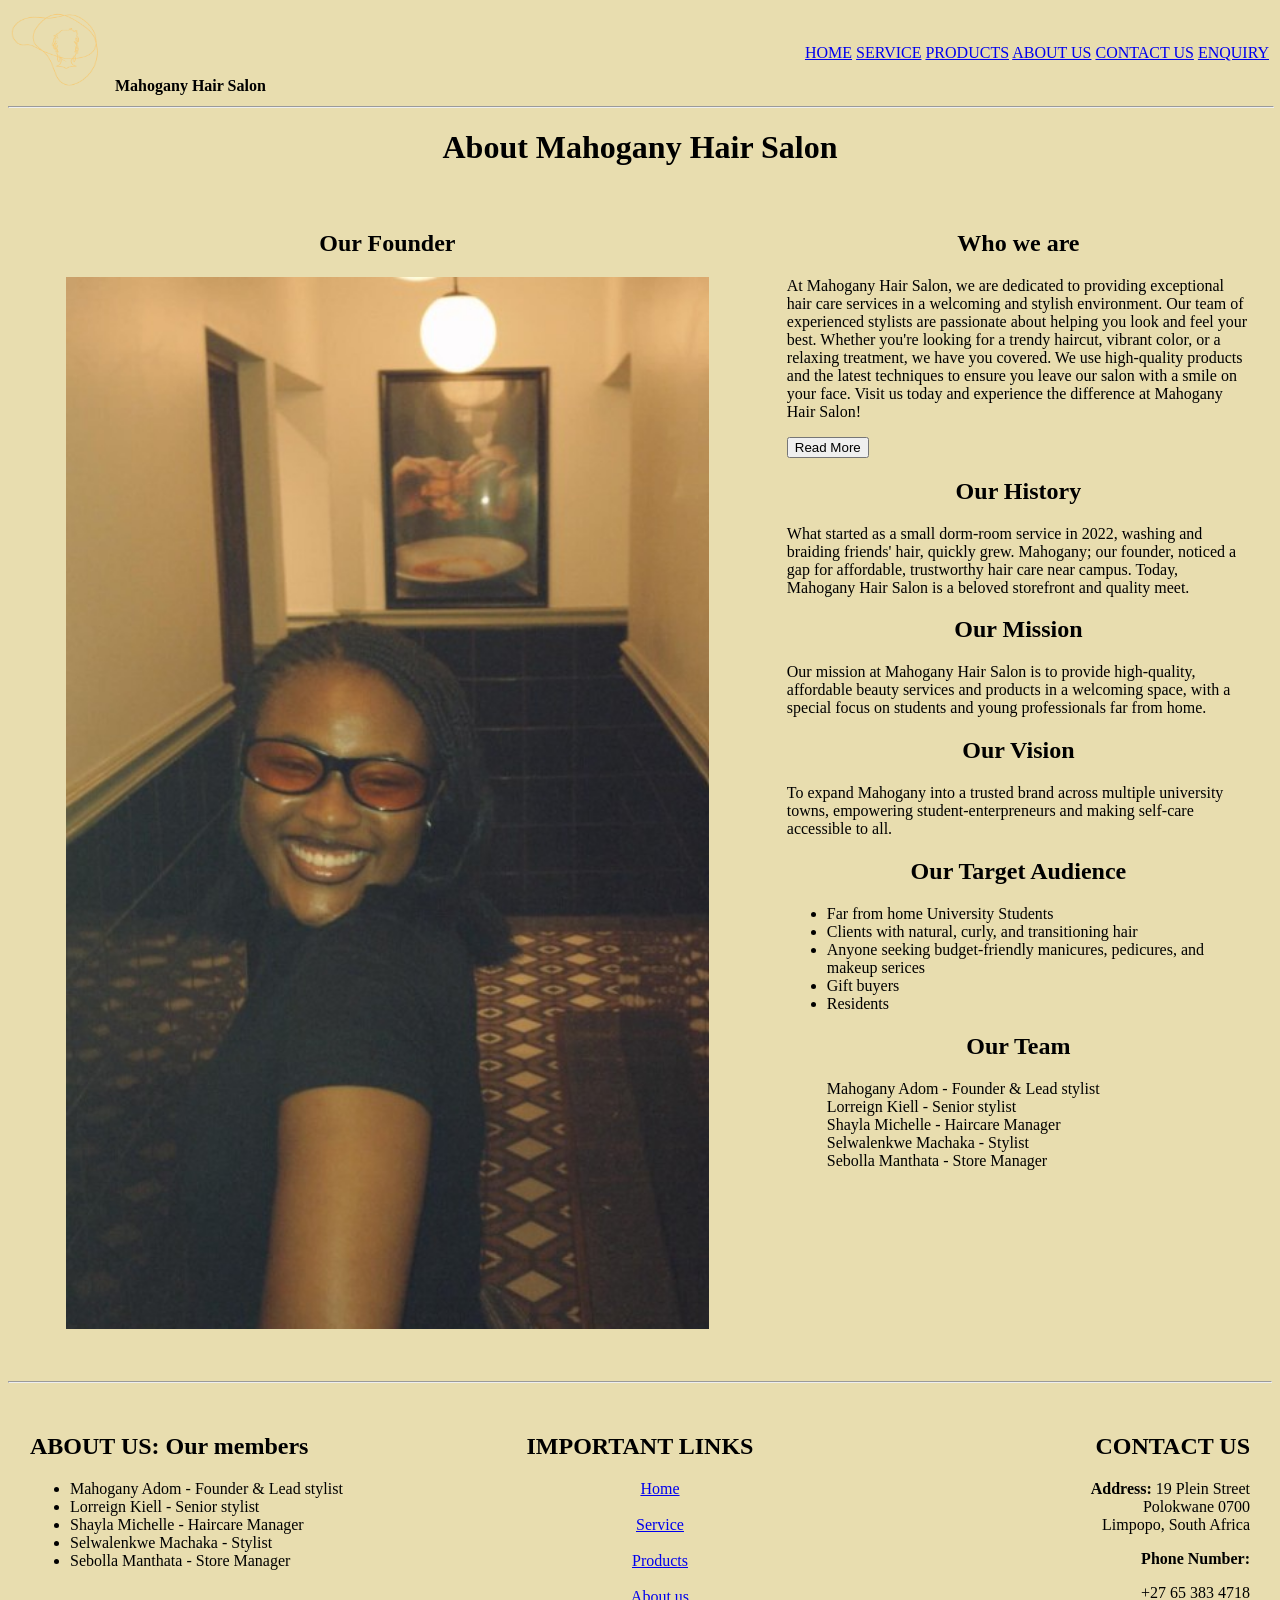
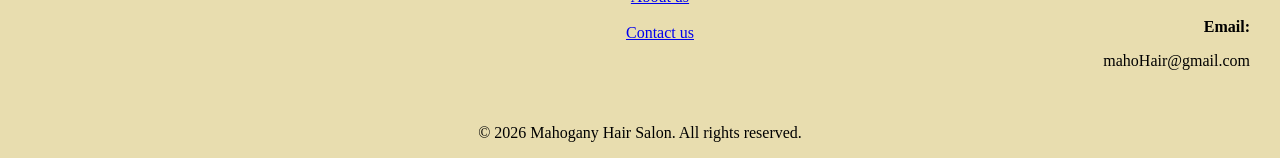
==== Pages/about_us.html @ 1ced9aa8 "second commit" ====
<!DOCTYPE html>
<html lang="en">
<head>
    <meta charset="UTF-8">
    <meta name="viewport" content="width=device-width, initial-scale=1.0">
    <title>Document</title>
</head>
<body style="background-color: #e7dbaaee;">
    <header>
        <table width="100%">
            <!--Adding the business logo and name-->
            <tr>
                <td align="left">
                    <div class="logo">
                <img src="../Assets/Images/newer_logo.png" alt="Mahogany Hair Salon" width="100px" height="80px">
                    <strong>Mahogany Hair Salon</strong>
                    </div>
                </td>
                <td align="right">
                <!--Adding the navigation links to about us page-->
                <div class="nav-links">
                    <a href="../index.html">HOME</a>
                    <a href="./service.html">SERVICE</a>
                    <a href="./products.html">PRODUCTS</a>
                    <a href="./about_us.html">ABOUT US</a>
                    <a href="./contact_us.html">CONTACT US</a>
                    <a href="./enquiry.html">ENQUIRY</a>
                    </div>

                </td>
            </tr>
            
        </table>
        <hr width="100%">
    </header>
    <main>
        <header>
            <!--About us headline-->
           <h1 style="text-align: center;">About Mahogany Hair Salon</h1>
        </header>
            <table width="100%" cellpadding="20">
                <tr>
                    <!--Adding the founder image to about us-->
                    <td align="center" valign="top" width="60%">
                        <h2 align="center">Our Founder</h2>
                      <img src="../Assets/Images/hero_image_about_us.jpg" alt="founder-picture" width="90%">
                    </td>
                    
                        <td valign= "top" width="60%">
                                <h2 align = "center">Who we are</h2>
                                <p>At Mahogany Hair Salon, we are dedicated to providing exceptional hair care services in a welcoming and stylish environment. Our team of experienced stylists are passionate about helping you look and feel your best. Whether you're looking for a trendy haircut, vibrant color, or a relaxing treatment, we have you covered. We use high-quality products and the latest techniques to ensure you leave our salon with a smile on your face. Visit us today and experience the difference at Mahogany Hair Salon!</p>
                                <button onclick="location.href='#'">Read More</button>
                            </br>
                            
                                <!--Added more sections to the about us page-->
                                <h2 align = "center">Our History</h2>
                                <p>What started as a small dorm-room service in 2022, washing and braiding friends' hair, quickly grew. Mahogany; our founder, noticed a gap for affordable, trustworthy hair care near campus. Today, Mahogany Hair Salon is a beloved storefront and quality meet. </p>
                           
                                <h2 align = "center">Our Mission</h2>
                                <p>Our mission at Mahogany Hair Salon is to provide high-quality, affordable beauty services and products in a welcoming space, with a special focus on students and young professionals far from home.</p>  
                          
                                <h2 align = "center">Our Vision</h2>
                                <p>To expand Mahogany into a trusted brand across multiple university towns, empowering student-enterpreneurs and making self-care accessible to all.</p>

                                <h2 align="center">Our Target Audience</h2>
                                <ul>
                                    <li>Far from home University Students</li>
                                    <li>Clients with natural, curly, and transitioning hair</li>
                                    <li>Anyone seeking budget-friendly manicures, pedicures, and makeup serices</li>
                                    <li>Gift buyers</li>
                                    <li>Residents</li>
                                </ul>
                            
                        <h2 align = "center">Our Team</h2>
                        
                        <!--The salon team members-->
                            <ul type="none"> 
                                <li>Mahogany Adom - Founder & Lead stylist</li>
                                <li>Lorreign Kiell - Senior stylist</li>
                                <li>Shayla Michelle - Haircare Manager</li>
                                <li>Selwalenkwe Machaka - Stylist</li>
                                <li>Sebolla Manthata - Store Manager</li>
                            </ul>
            </table>     
        </header>
    </main>
<br>
<hr>
    <footer>
        <table width="100%" cellpadding="20">
        <tr>
            <!--Left column: about section-->
            <td width="33%" valign="top" align="left">
                <h2>ABOUT US: Our members</h2>
                <ul> 
                    <li>Mahogany Adom - Founder & Lead stylist</li>
                    <li>Lorreign Kiell - Senior stylist</li>
                    <li>Shayla Michelle - Haircare Manager</li>
                    <li>Selwalenkwe Machaka - Stylist</li>
                    <li>Sebolla Manthata - Store Manager</li>
                </ul>
            </td>
            
            <!--Middle column: important links-->
            <td width="33%" valign="top" align="center"> 
                <h2>IMPORTANT LINKS</h2>
                <ul type="none"> 
                    <li><a href="../index.html">Home</a></li>
                    <br>
                    <li><a href="./service.html">Service</a></li>
                    <br>
                    <li><a href="./products.html">Products</a></li>
                    <br>
                    <li><a href="./about_us.html">About us</a></li>
                    <br>
                    <li><a href="./contact_us.html">Contact us</a></li>
                    <br>
                    <li><a href="./enquiry.html"></a></li>
                </ul>
            </td>
            <!--Third column: Contact us section-->
            <td width="33%" valign="top" align="right">
                <h2>CONTACT US</h2>
                <p><strong>Address:</strong>
                19 Plein Street<br>
                Polokwane 0700<br>
                Limpopo, South Africa
            </p>
            <p><strong>Phone Number:</strong>
            <p>+27 65 383 4718</p>
            
            <p><strong>Email:</strong></p>
            <p>mahoHair@gmail.com</p>
            </td>
        </tr>
    </table>
        <p align = "center"> &copy; 2026 Mahogany Hair Salon. All rights reserved.</p>
    </footer>

</body>
</html>
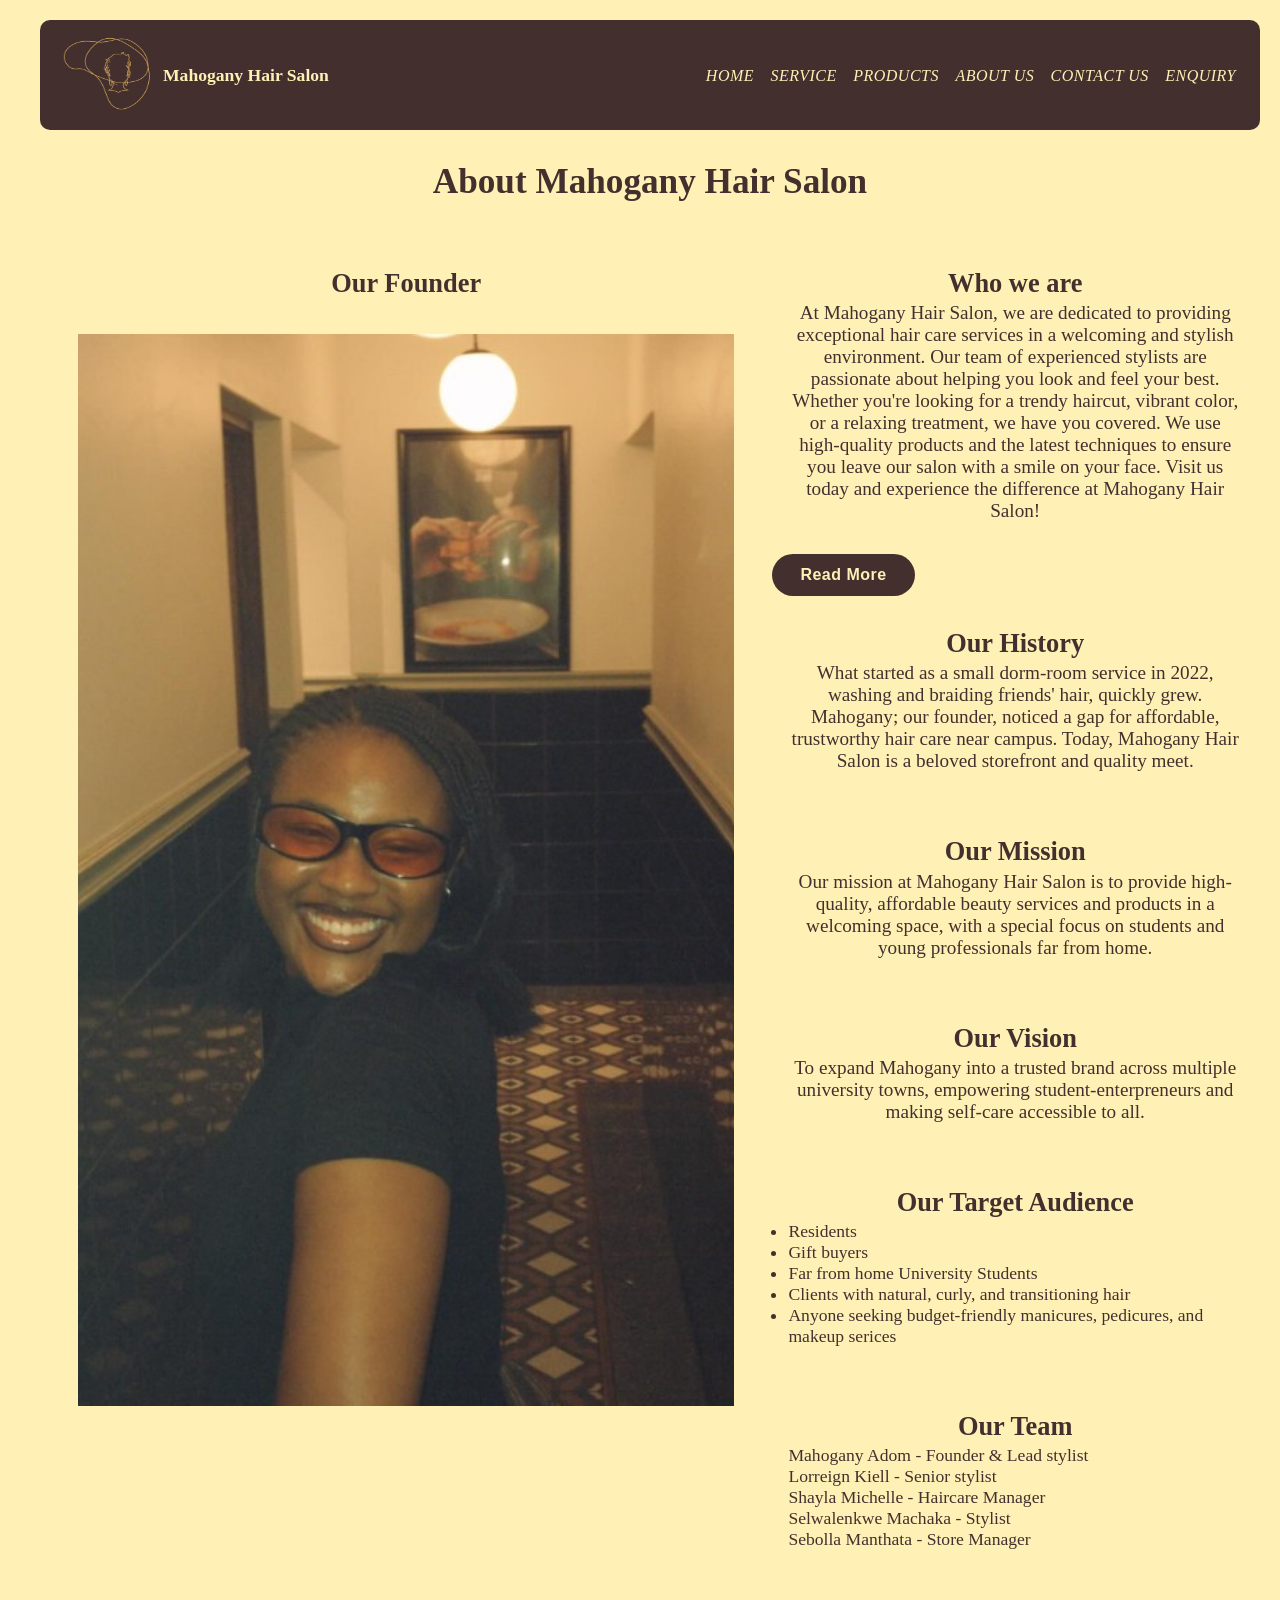
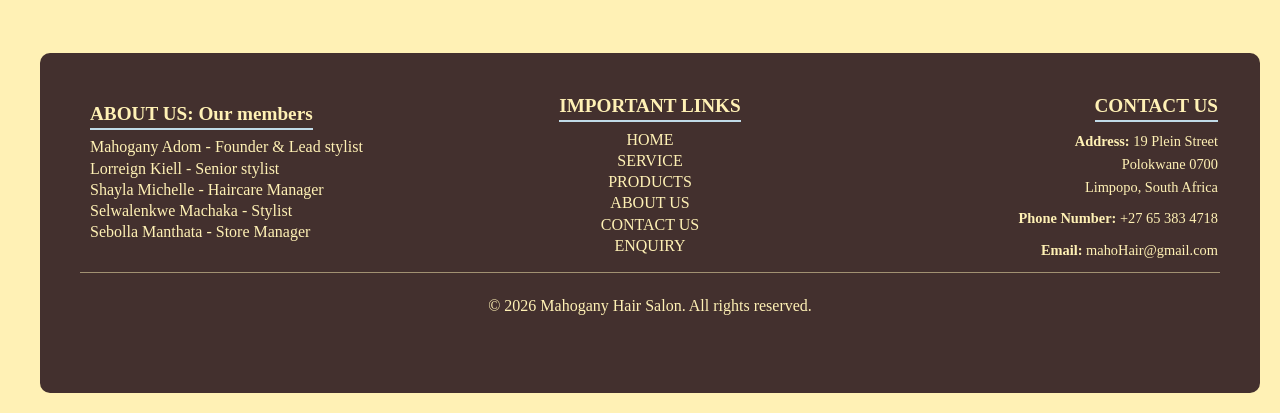
==== commit bb5fa4c0: "fourth commit" ====
--- a/Pages/about_us.html
+++ b/Pages/about_us.html
@@ -1,141 +1,182 @@
 <!DOCTYPE html>
 <html lang="en">
+
 <head>
     <meta charset="UTF-8">
     <meta name="viewport" content="width=device-width, initial-scale=1.0">
     <title>Document</title>
+    <link href="https://cdnjs.cloudflare.com/ajax/libs/font-awesome/6.4.0/css/all.min.css" rel="stylesheet" />
+    <link rel="stylesheet" href="../Assets/css/style.css">
 </head>
-<body style="background-color: #e7dbaaee;">
+
+<body>
     <header>
         <table width="100%">
             <!--Adding the business logo and name-->
             <tr>
                 <td align="left">
-                    <div class="logo">
-                <img src="../Assets/Images/newer_logo.png" alt="Mahogany Hair Salon" width="100px" height="80px">
-                    <strong>Mahogany Hair Salon</strong>
+                    <div id="logo">
+                        <img id="logo-image" src="../Assets/Images/newer_logo.png" alt="Mahogany Hair Salon"
+                            width="100px" height="80px">
+                        <strong id="logo-name">Mahogany Hair Salon</strong>
                     </div>
                 </td>
                 <td align="right">
-                <!--Adding the navigation links to about us page-->
-                <div class="nav-links">
-                    <a href="../index.html">HOME</a>
-                    <a href="./service.html">SERVICE</a>
-                    <a href="./products.html">PRODUCTS</a>
-                    <a href="./about_us.html">ABOUT US</a>
-                    <a href="./contact_us.html">CONTACT US</a>
-                    <a href="./enquiry.html">ENQUIRY</a>
+                    <!--Adding the navigation links to about us page-->
+                    <div class="nav-links">
+                        <a href="../index.html"><i class="">HOME</a>
+                        <a href="./service.html"><i class=""></i>SERVICE</a>
+                        <a href="./products.html"><i class=""></i>PRODUCTS</a>
+                        <a href="./about_us.html"><i class=""></i>ABOUT US</a>
+                        <a href="./contact_us.html"><i class=""></i>CONTACT US</a>
+                        <a href="./enquiry.html"><i class=""></i>ENQUIRY</a>
                     </div>
 
                 </td>
             </tr>
-            
+
         </table>
-        <hr width="100%">
+
     </header>
     <main>
-        <header>
-            <!--About us headline-->
-           <h1 style="text-align: center;">About Mahogany Hair Salon</h1>
+
+        <!--About us headline-->
+        <div class="hero">
+            <h1 align="center">About Mahogany Hair Salon</h1>
+        </div>
+
+        <table width="100%" cellpadding="20">
+            <tr>
+                <!--Adding the founder image to about us-->
+                <td align="center" valign="top" width="60%">
+                    <div class="hero">
+                        <h2 align="center">Our Founder</h2>
+                    </div>
+                    <img src="../Assets/Images/hero_image_about_us.jpg" alt="founder-picture" width="90%">
+                </td>
+
+                <td valign="top" width="60%">
+                    <div class="hero">
+                        <h2 align="center">Who we are</h2>
+                        <p>At Mahogany Hair Salon, we are dedicated to providing exceptional hair care services in a
+                            welcoming and stylish environment. Our team of experienced stylists are passionate about
+                            helping you look and feel your best. Whether you're looking for a trendy haircut, vibrant
+                            color, or a relaxing treatment, we have you covered. We use high-quality products and the
+                            latest techniques to ensure you leave our salon with a smile on your face. Visit us today
+                            and experience the difference at Mahogany Hair Salon!</p>
+                    </div>
+                    <button class="btn" onclick="location.href='#'">Read More</button>
+                    </br>
+
+                    <!--Added more sections to the about us page-->
+                    <div class="hero">
+                        <h2 align="center">Our History</h2>
+                        <p>What started as a small dorm-room service in 2022, washing and braiding friends' hair,
+                            quickly grew. Mahogany; our founder, noticed a gap for affordable, trustworthy hair care
+                            near campus. Today, Mahogany Hair Salon is a beloved storefront and quality meet.</p>
+                    </div>
+
+                    <div class="hero">
+                        <h2 align="center">Our Mission</h2>
+                        <p>Our mission at Mahogany Hair Salon is to provide high-quality, affordable beauty services and
+                            products in a welcoming space, with a special focus on students and young professionals far
+                            from home.</p>
+                    </div>
+
+                    <div class="hero">
+                        <h2 align="center">Our Vision</h2>
+                        <p>To expand Mahogany into a trusted brand across multiple university towns, empowering
+                            student-enterpreneurs and making self-care accessible to all.</p>
+                    </div>
+
+                    <div class="hero">
+                        <h2 align="center">Our Target Audience</h2>
+                        <ul>
+                            <li>Residents</li>
+                            <li>Gift buyers</li>
+                            <li>Far from home University Students</li>
+                            <li>Clients with natural, curly, and transitioning hair</li>
+                            <li>Anyone seeking budget-friendly manicures, pedicures, and makeup serices</li>
+
+
+                        </ul>
+                    </div>
+
+                    <div class="hero">
+                        <h2 align="center">Our Team</h2>
+                        <!--The salon team members-->
+                        <ul type="none">
+                            <li>Mahogany Adom - Founder & Lead stylist</li>
+                            <li>Lorreign Kiell - Senior stylist</li>
+                            <li>Shayla Michelle - Haircare Manager</li>
+                            <li>Selwalenkwe Machaka - Stylist</li>
+                            <li>Sebolla Manthata - Store Manager</li>
+                        </ul>
+                    </div>
+
+        </table>
         </header>
-            <table width="100%" cellpadding="20">
-                <tr>
-                    <!--Adding the founder image to about us-->
-                    <td align="center" valign="top" width="60%">
-                        <h2 align="center">Our Founder</h2>
-                      <img src="../Assets/Images/hero_image_about_us.jpg" alt="founder-picture" width="90%">
-                    </td>
-                    
-                        <td valign= "top" width="60%">
-                                <h2 align = "center">Who we are</h2>
-                                <p>At Mahogany Hair Salon, we are dedicated to providing exceptional hair care services in a welcoming and stylish environment. Our team of experienced stylists are passionate about helping you look and feel your best. Whether you're looking for a trendy haircut, vibrant color, or a relaxing treatment, we have you covered. We use high-quality products and the latest techniques to ensure you leave our salon with a smile on your face. Visit us today and experience the difference at Mahogany Hair Salon!</p>
-                                <button onclick="location.href='#'">Read More</button>
-                            </br>
-                            
-                                <!--Added more sections to the about us page-->
-                                <h2 align = "center">Our History</h2>
-                                <p>What started as a small dorm-room service in 2022, washing and braiding friends' hair, quickly grew. Mahogany; our founder, noticed a gap for affordable, trustworthy hair care near campus. Today, Mahogany Hair Salon is a beloved storefront and quality meet. </p>
-                           
-                                <h2 align = "center">Our Mission</h2>
-                                <p>Our mission at Mahogany Hair Salon is to provide high-quality, affordable beauty services and products in a welcoming space, with a special focus on students and young professionals far from home.</p>  
-                          
-                                <h2 align = "center">Our Vision</h2>
-                                <p>To expand Mahogany into a trusted brand across multiple university towns, empowering student-enterpreneurs and making self-care accessible to all.</p>
+    </main>
+    <br>
 
-                                <h2 align="center">Our Target Audience</h2>
-                                <ul>
-                                    <li>Far from home University Students</li>
-                                    <li>Clients with natural, curly, and transitioning hair</li>
-                                    <li>Anyone seeking budget-friendly manicures, pedicures, and makeup serices</li>
-                                    <li>Gift buyers</li>
-                                    <li>Residents</li>
-                                </ul>
-                            
-                        <h2 align = "center">Our Team</h2>
-                        
-                        <!--The salon team members-->
-                            <ul type="none"> 
+    <footer class="footer">
+        <table width="100%" cellpadding="20">
+            <tr>
+                <!--Left column: about section-->
+                <td width="33%" valign="top" align="left">
+                    <div class="footer-container">
+                        <div class="footer-section">
+                            <h2>ABOUT US: Our members</h2>
+                            <ul>
                                 <li>Mahogany Adom - Founder & Lead stylist</li>
                                 <li>Lorreign Kiell - Senior stylist</li>
                                 <li>Shayla Michelle - Haircare Manager</li>
                                 <li>Selwalenkwe Machaka - Stylist</li>
                                 <li>Sebolla Manthata - Store Manager</li>
                             </ul>
-            </table>     
-        </header>
-    </main>
-<br>
-<hr>
-    <footer>
-        <table width="100%" cellpadding="20">
-        <tr>
-            <!--Left column: about section-->
-            <td width="33%" valign="top" align="left">
-                <h2>ABOUT US: Our members</h2>
-                <ul> 
-                    <li>Mahogany Adom - Founder & Lead stylist</li>
-                    <li>Lorreign Kiell - Senior stylist</li>
-                    <li>Shayla Michelle - Haircare Manager</li>
-                    <li>Selwalenkwe Machaka - Stylist</li>
-                    <li>Sebolla Manthata - Store Manager</li>
-                </ul>
-            </td>
-            
-            <!--Middle column: important links-->
-            <td width="33%" valign="top" align="center"> 
-                <h2>IMPORTANT LINKS</h2>
-                <ul type="none"> 
-                    <li><a href="../index.html">Home</a></li>
-                    <br>
-                    <li><a href="./service.html">Service</a></li>
-                    <br>
-                    <li><a href="./products.html">Products</a></li>
-                    <br>
-                    <li><a href="./about_us.html">About us</a></li>
-                    <br>
-                    <li><a href="./contact_us.html">Contact us</a></li>
-                    <br>
-                    <li><a href="./enquiry.html"></a></li>
-                </ul>
-            </td>
-            <!--Third column: Contact us section-->
-            <td width="33%" valign="top" align="right">
-                <h2>CONTACT US</h2>
-                <p><strong>Address:</strong>
-                19 Plein Street<br>
-                Polokwane 0700<br>
-                Limpopo, South Africa
-            </p>
-            <p><strong>Phone Number:</strong>
-            <p>+27 65 383 4718</p>
-            
-            <p><strong>Email:</strong></p>
-            <p>mahoHair@gmail.com</p>
-            </td>
-        </tr>
-    </table>
-        <p align = "center"> &copy; 2026 Mahogany Hair Salon. All rights reserved.</p>
+                        </div>
+                </td>
+
+                <!--Middle column: important links-->
+                <td width="33%" valign="top" align="center">
+                    <div class="footer-section">
+                        <h2>IMPORTANT LINKS</h2>
+                        <ul type="none">
+                            <div class="footer-links">
+                                <li><a href="../index.html">HOME</a></li>
+                                <li><a href="./service.html">SERVICE</a></li>
+                                <li><a href="./products.html">PRODUCTS</a></li>
+                                <li><a href="./about_us.html">ABOUT US</a></li>
+                                <li><a href="./contact_us.html">CONTACT US</a></li>
+                                <li><a href="./enquiry.html">ENQUIRY</a></li>
+                            </div>
+                        </ul>
+                    </div>
+                </td>
+                <!--Third column: Contact us section-->
+                <td width="33%" valign="top" align="right">
+                    <div class="footer-section">
+                        <h2>CONTACT US</h2>
+                        <p><strong>Address:</strong>
+                            19 Plein Street<br>
+                            Polokwane 0700<br>
+                            Limpopo, South Africa
+                        </p>
+                        <p><strong>Phone Number:</strong>
+                            +27 65 383 4718</p>
+
+                        <p><strong>Email:</strong>
+                            mahoHair@gmail.com</p>
+                    </div>
+                    </div>
+                </td>
+            </tr>
+        </table>
+        <div class="footer-bottom">
+            <p align="center"> &copy; 2026 Mahogany Hair Salon. All rights reserved.</p>
+        </div>
     </footer>
 
 </body>
+
 </html>
--- a/Assets/css/style.css
+++ b/Assets/css/style.css
@@ -0,0 +1,263 @@
+* {
+    margin: 0;
+    padding: 0;
+    box-sizing: border-box;
+}
+
+body {
+    background: #FFF1B5;
+    margin-left: 20px;
+    padding: 20px;
+    font-family: Playfair Display;
+    font-size: 1.1rem;
+    font-weight: 200;
+
+}
+
+header {
+    border-radius: 10px;
+    display: flex;
+    flex-direction: row;
+    align-items: center;
+    justify-content: space-between;
+    gap: 2rem;
+    background: #43302E;
+    padding: 0.5rem 1rem;
+}
+
+#logo {
+    display: flex;
+    align-items: center;
+    border-radius: 10px;
+    padding: 5px;
+}
+
+#logo-image {
+    transition: 1.5s;
+}
+
+#logo-image:hover {
+    transform: scale(1.3) rotate(360deg);
+}
+
+#logo-name {
+    font-family: 'Playfair Display', serif;
+    text-align: center;
+    color: #FFF1B5;
+
+}
+
+.links {
+    background: #43302E;
+    padding: 0.7rem 1.4rem;
+    border-radius: 5px;
+}
+
+.links a {
+    text-decoration: none;
+    color: #FFF1B5;
+}
+
+
+.nav-links a {
+    gap: 0.1px;
+    list-style: none;
+
+}
+
+.nav-links a {
+    color: #FFF1B5;
+    text-decoration: none;
+    font-size: 1rem;
+    font-weight: 500;
+    padding: 0.5px 6px;
+    border-radius: 25px;
+    transition: all 0.3s ease;
+    letter-spacing: 0.5px;
+}
+
+.nav-links a:hover {
+    color: #C1DBE8;
+    border-bottom: 2px solid #C1DBE8;
+
+}
+
+/* Welcome message */
+.hero {
+    color: #43302E;
+    text-align: center;
+    padding: 2rem 1rem;
+}
+
+.hero ul {
+    text-align: left;
+}
+
+.hero h1 {
+    color: #43302E;
+    font-family: 'Playfair Display', serif;
+}
+
+.hero h2 {
+    color: #43302E;
+    font-family: 'Playfair Display', serif;
+    margin-bottom: 0.2rem;
+}
+
+.hero p {
+    font-size: 1.2rem;
+    max-width: 1500px;
+    margin: 0 auto;
+    font-weight: 200;
+}
+
+/*Button*/
+.btn {
+    display: inline-block;
+    background: #43302E;
+    color: #FFF1B5;
+    font-family: 'Poppins', sans-serif;
+    font-size: 1rem;
+    font-weight: 600;
+    padding: 12px 28px;
+    border: none;
+    border-radius: 30px;
+    cursor: pointer;
+    text-decoration: none;
+    text-align: center;
+    transition: all 0.3s ease;
+    letter-spacing: 0.5px;
+}
+
+/*Hover effet*/
+.btn:hover {
+    background: #C1DBE8;
+    color: #43302E;
+    transform: translateY(-2px);
+    box-shadow: 0 5px 15px rgba(67, 48, 46, 0.3);
+}
+
+/*Focus effect*/
+.btn:focus {
+    outline: 2px solid #C1DBE8;
+    outline-offset: 2px;
+}
+
+/*Active effect*/
+.btn:active {
+    transform: translateY(1px);
+    box-shadow: 0 2px 5px rgba(67, 48, 46, 0.2);
+}
+
+/*Secondary button style*/
+.btn-secondary {
+    background: transparent;
+    color: #43302E;
+    border: 2px solid #43302E;
+}
+
+.btn-secondary:hover {
+    background: #43302E;
+    color: #FFF1B5;
+    border: 2px solid #43302E;
+}
+
+.btn:disabled {
+    opacity: 0.5;
+    cursor: not-allowed;
+}
+
+/* Footer */
+.footer {
+    border-radius: 10px;
+    background: #43302E;
+    color: #FFF1B5;
+    text-align: center;
+    padding: 2.5rem;
+    margin-top: 3rem;
+}
+
+.footer-container {
+    max-width: 1200px;
+    margin: 0 auto;
+    padding: 0.5rem;
+    display: grid;
+}
+
+.footer-section h2 {
+    font-family: 'Playfair Display', serif;
+    font-size: 1.2rem;
+    margin-bottom: 0.5rem;
+    color: #FFF1B5;
+    border-bottom: 2px solid #C1DBE8;
+    display: inline-block;
+    padding-bottom: 0.2rem;
+}
+
+.footer-section ul {
+    list-style: none;
+}
+
+.footer-section ul li {
+    margin-bottom: 0.2rem;
+    font-size: 1rem;
+}
+
+.footer-section ul li a {
+    color: #FFF1B5;
+    text-decoration: none;
+    transition: color 0.3s ease;
+}
+
+.footer-section ul li a:hover {
+    color: #C1DBE8;
+}
+
+.footer-section p {
+    font-size: 0.9rem;
+    line-height: 1.6;
+    margin-bottom: 0.5rem;
+}
+
+.footer-bottom {
+    text-align: center;
+    padding: 1.5rem;
+    border-top: 1px solid rgba(255, 241, 181, 0.5);
+    font-size: 1rem;
+    margin-bottom: 0.9rem;
+}
+
+.footer-links a {
+    color: #FFF1B5;
+    text-decoration: none;
+    font-size: 1rem;
+    font-weight: 500;
+    padding: 0.5px 6px;
+    border-radius: 25px;
+    transition: all 0.3s ease;
+
+}
+
+.footer-links a:hover {
+    color: #C1DBE8;
+    border-bottom: 2px solid #C1DBE8;
+}
+
+/* Responsive Footer */
+@media (max-width: 1024px) {
+    .footer-container {
+        grid-template-columns: repeat(2, 1fr);
+    }
+}
+
+@media (max-width: 768px) {
+    .footer-container {
+        grid-template-columns: 1fr;
+        text-align: center;
+    }
+
+    .footer-section h2 {
+        display: block;
+        text-align: center;
+    }
+}
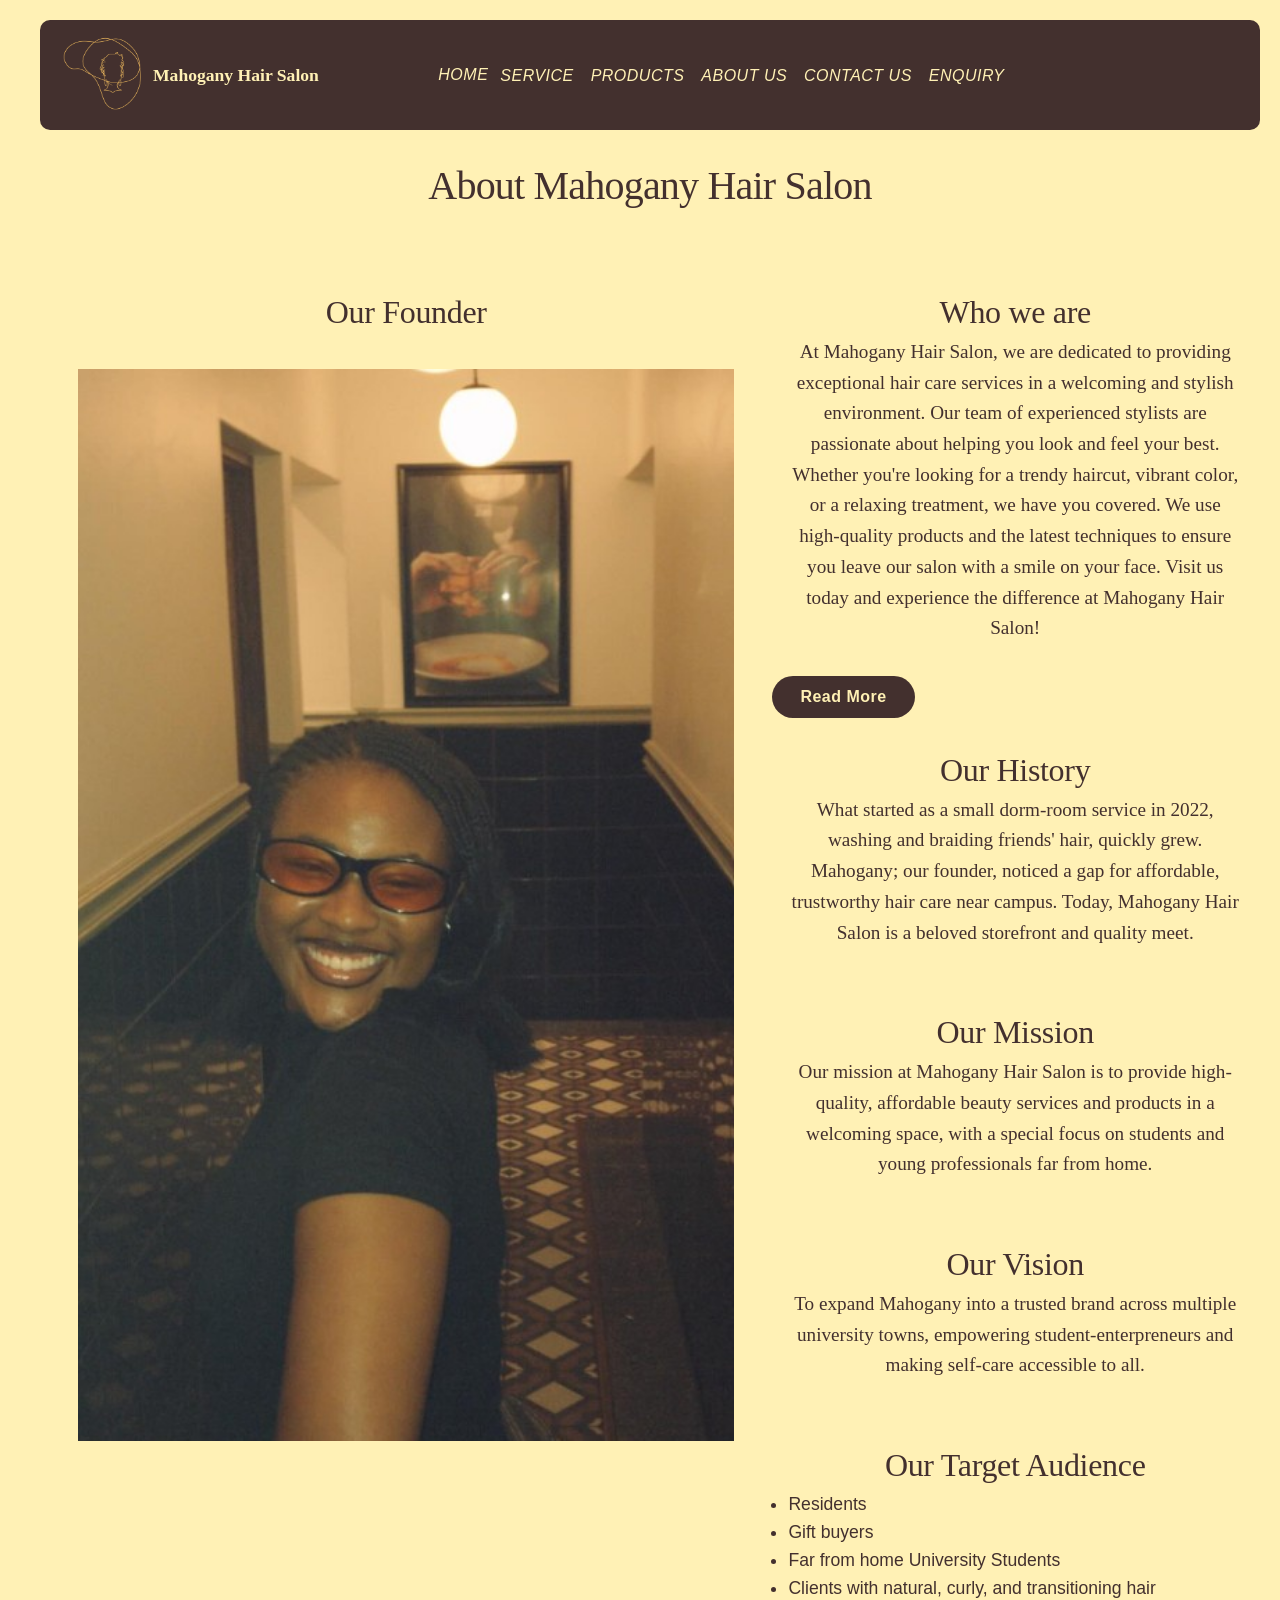
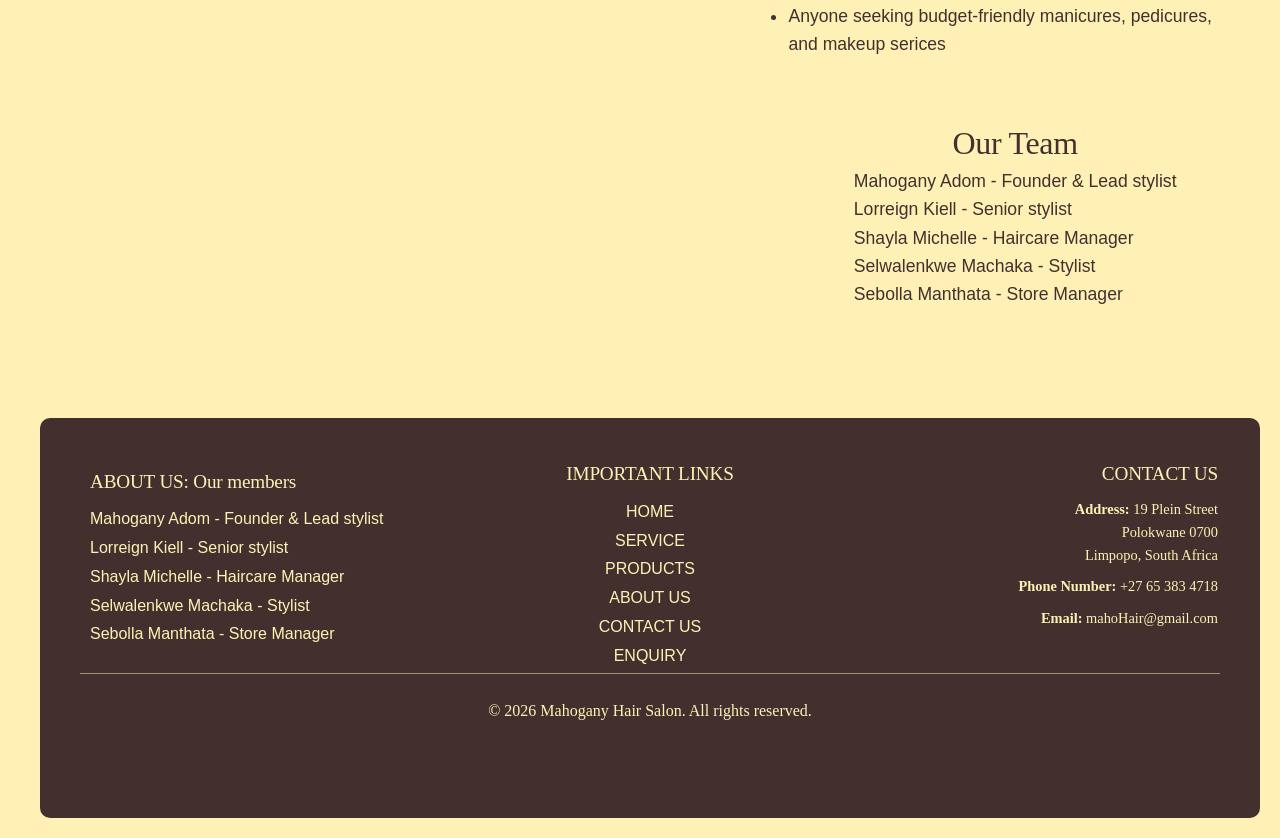
==== commit 31921628: "Fixing the search bar" ====
--- a/Pages/about_us.html
+++ b/Pages/about_us.html
@@ -27,7 +27,7 @@
                         <a href="../index.html"><i class="">HOME</a>
                         <a href="./service.html"><i class=""></i>SERVICE</a>
                         <a href="./products.html"><i class=""></i>PRODUCTS</a>
-                        <a href="./about_us.html"><i class=""></i>ABOUT US</a>
+                        <a href="./about_us.html" class="active"><i class=""></i>ABOUT US</a>
                         <a href="./contact_us.html"><i class=""></i>CONTACT US</a>
                         <a href="./enquiry.html"><i class=""></i>ENQUIRY</a>
                     </div>
--- a/Assets/css/style.css
+++ b/Assets/css/style.css
@@ -1,263 +1,440 @@
 * {
-    margin: 0;
-    padding: 0;
-    box-sizing: border-box;
+  margin: 0;
+  padding: 0;
+  box-sizing: border-box;
 }
 
 body {
-    background: #FFF1B5;
-    margin-left: 20px;
-    padding: 20px;
-    font-family: Playfair Display;
-    font-size: 1.1rem;
-    font-weight: 200;
-
+  background: #fff1b5;
+  margin-left: 20px;
+  padding: 20px;
+  font-family: "Poppins", sans-serif;
+  font-size: 1.1rem;
+  line-height: 1.6;
+  font-weight: 200;
+  color: #43302e;
+}
+
+h1 {
+  font-family: "Playfair Display", serif;
+  font-size: 2.5rem;
+  font-weight: 400;
+  line-height: 1.2;
+  letter-spacing: -0.02em;
+  margin-bottom: 1rem;
+  color: #43302e;
+}
+
+h2 {
+  font-family: "Playfair Display", serif;
+  font-size: 2rem;
+  font-weight: 300;
+  line-height: 1.3;
+  letter-spacing: -0.01em;
+  margin-bottom: 0.75rem;
+  color: #43302e;
+}
+
+p {
+  font-family: "Playfair Display", serif;
+  font-size: 1rem;
+  line-height: 1.6;
+  margin-bottom: 1rem;
 }
 
 header {
-    border-radius: 10px;
-    display: flex;
-    flex-direction: row;
-    align-items: center;
-    justify-content: space-between;
-    gap: 2rem;
-    background: #43302E;
-    padding: 0.5rem 1rem;
+  border-radius: 10px;
+  display: flex;
+  flex-direction: row;
+  align-items: center;
+  justify-content: space-between;
+  gap: 2rem;
+  background: #43302e;
+  padding: 0.5rem 1rem;
 }
 
 #logo {
-    display: flex;
-    align-items: center;
-    border-radius: 10px;
-    padding: 5px;
+  display: flex;
+  align-items: center;
+  border-radius: 10px;
+  padding: 5px;
 }
 
 #logo-image {
-    transition: 1.5s;
+  width: 90px;
+  height: 80px;
+  border-radius: 0%;
+  transition: 2s ease;
 }
 
 #logo-image:hover {
-    transform: scale(1.3) rotate(360deg);
+  transform: scale(1.3) rotate(360deg);
 }
 
 #logo-name {
-    font-family: 'Playfair Display', serif;
-    text-align: center;
-    color: #FFF1B5;
-
+  font-family: "Playfair Display", serif;
+  text-align: center;
+  transition: all 2s;
+  color: #fff1b5;
 }
 
 .links {
-    background: #43302E;
-    padding: 0.7rem 1.4rem;
-    border-radius: 5px;
+  background: #43302e;
+  padding: 0.7rem 1.4rem;
+  border-radius: 5px;
 }
 
 .links a {
-    text-decoration: none;
-    color: #FFF1B5;
-}
-
+  text-decoration: none;
+  color: #fff1b5;
+}
+
+.nav-links {
+  display: flex;
+  flex-direction: row;
+  align-items: center;
+}
 
 .nav-links a {
-    gap: 0.1px;
-    list-style: none;
-
+  gap: 0.1px;
+  list-style: none;
 }
 
 .nav-links a {
-    color: #FFF1B5;
-    text-decoration: none;
-    font-size: 1rem;
-    font-weight: 500;
-    padding: 0.5px 6px;
-    border-radius: 25px;
-    transition: all 0.3s ease;
-    letter-spacing: 0.5px;
+  color: #fff1b5;
+  text-decoration: none;
+  font-size: 1rem;
+  font-weight: 500;
+  padding: 0.5px 6px;
+  border-radius: 25px;
+  transition: all 0.3s ease;
+  letter-spacing: 0.5px;
+  white-space: nowrap;
 }
 
 .nav-links a:hover {
-    color: #C1DBE8;
-    border-bottom: 2px solid #C1DBE8;
-
-}
-
+  color: #c1dbe8;
+  border-bottom: 2px solid #c1dbe8;
+}
+
+nav a.active{
+  color: var(--pastel-blue);
+  background-color: var(--dark-brown);
+  border-bottom: 2px solid var(--pastel-blue);
+}
+
+/*Search box*/
+.search-box {
+  position: relative;
+  width: 70px;
+  height: 70px;
+  background: #fff1b5;
+  border-radius: 50px;
+  overflow: hidden;
+  transition: 0.5s;
+  box-shadow: 0 5px 15px rgba(67, 48, 46, 0.3);
+}
+
+.search-box:hover {
+  width: 350px;
+}
+
+.search-box input {
+  position: absolute;
+  width: 100%;
+  height: 100%;
+  border: none;
+  padding: 0 70px 0 25px;
+  font-size: 1rem;
+  background: #43302e;
+  outline: none;
+}
+.search-box input::placeholder {
+  color: #fff1b5;
+}
+
+.search-icon {
+  position: absolute;
+  right: 0;
+  top: 0;
+  width: 70px;
+  height: 70px;
+  display: flex;
+  justify-content: center;
+  align-items: center;
+  color: #43302e;
+  font-size: 1.3rem;
+}
+search-icon:hover {
+  color: #c1dbe8;
+}
 /* Welcome message */
 .hero {
-    color: #43302E;
-    text-align: center;
-    padding: 2rem 1rem;
+  color: #43302e;
+  text-align: center;
+  padding: 2rem 1rem;
 }
 
 .hero ul {
-    text-align: left;
+  text-align: left;
+  display: inline-block;
 }
 
 .hero h1 {
-    color: #43302E;
-    font-family: 'Playfair Display', serif;
+  color: #43302e;
+  font-family: "Playfair Display", serif;
 }
 
 .hero h2 {
-    color: #43302E;
-    font-family: 'Playfair Display', serif;
-    margin-bottom: 0.2rem;
+  color: #43302e;
+  font-family: "Playfair Display", serif;
+  margin-bottom: 0.2rem;
 }
 
 .hero p {
-    font-size: 1.2rem;
-    max-width: 1500px;
-    margin: 0 auto;
-    font-weight: 200;
+  font-size: 1.2rem;
+  max-width: 1500px;
+  margin: 0 auto;
+  font-weight: 200;
 }
 
 /*Button*/
 .btn {
-    display: inline-block;
-    background: #43302E;
-    color: #FFF1B5;
-    font-family: 'Poppins', sans-serif;
-    font-size: 1rem;
-    font-weight: 600;
-    padding: 12px 28px;
-    border: none;
-    border-radius: 30px;
-    cursor: pointer;
-    text-decoration: none;
-    text-align: center;
-    transition: all 0.3s ease;
-    letter-spacing: 0.5px;
+  display: inline-block;
+  background: #43302e;
+  color: #fff1b5;
+  font-family: "Poppins", sans-serif;
+  font-size: 1rem;
+  font-weight: 600;
+  padding: 12px 28px;
+  border: none;
+  border-radius: 30px;
+  cursor: pointer;
+  text-decoration: none;
+  text-align: center;
+  transition: all 0.3s ease;
+  letter-spacing: 0.5px;
 }
 
 /*Hover effet*/
 .btn:hover {
-    background: #C1DBE8;
-    color: #43302E;
-    transform: translateY(-2px);
-    box-shadow: 0 5px 15px rgba(67, 48, 46, 0.3);
+  background: #c1dbe8;
+  color: #43302e;
+  transform: translateY(-2px);
+  box-shadow: 0 5px 15px rgba(67, 48, 46, 0.3);
 }
 
 /*Focus effect*/
 .btn:focus {
-    outline: 2px solid #C1DBE8;
-    outline-offset: 2px;
+  outline: 2px solid #c1dbe8;
+  outline-offset: 2px;
 }
 
 /*Active effect*/
 .btn:active {
-    transform: translateY(1px);
-    box-shadow: 0 2px 5px rgba(67, 48, 46, 0.2);
+  transform: translateY(1px);
+  box-shadow: 0 2px 5px rgba(67, 48, 46, 0.2);
 }
 
 /*Secondary button style*/
 .btn-secondary {
-    background: transparent;
-    color: #43302E;
-    border: 2px solid #43302E;
+  background: transparent;
+  color: #43302e;
+  border: 2px solid #43302e;
 }
 
 .btn-secondary:hover {
-    background: #43302E;
-    color: #FFF1B5;
-    border: 2px solid #43302E;
+  background: #43302e;
+  color: #fff1b5;
+  border: 2px solid #43302e;
 }
 
 .btn:disabled {
-    opacity: 0.5;
-    cursor: not-allowed;
+  opacity: 0.5;
+  cursor: not-allowed;
 }
 
 /* Footer */
 .footer {
-    border-radius: 10px;
-    background: #43302E;
-    color: #FFF1B5;
-    text-align: center;
-    padding: 2.5rem;
-    margin-top: 3rem;
+  border-radius: 10px;
+  background: #43302e;
+  color: #fff1b5;
+  text-align: center;
+  padding: 2.5rem;
+  margin-top: 3rem;
 }
 
 .footer-container {
-    max-width: 1200px;
-    margin: 0 auto;
-    padding: 0.5rem;
-    display: grid;
+  max-width: 1200px;
+  margin: 0 auto;
+  padding: 0.5rem;
+  display: grid;
+  grid-template-columns: repeat(3, 1fr);
+  gap: 2rem;
 }
 
 .footer-section h2 {
-    font-family: 'Playfair Display', serif;
-    font-size: 1.2rem;
-    margin-bottom: 0.5rem;
-    color: #FFF1B5;
-    border-bottom: 2px solid #C1DBE8;
-    display: inline-block;
-    padding-bottom: 0.2rem;
+  font-family: "Playfair Display", serif;
+  font-size: 1.2rem;
+  margin-bottom: 0.5rem;
+  color: #fff1b5;
+  display: inline-block;
+  padding-bottom: 0.2rem;
 }
 
 .footer-section ul {
-    list-style: none;
+  list-style: none;
+  padding: 0;
+  margin: 0;
 }
 
 .footer-section ul li {
-    margin-bottom: 0.2rem;
-    font-size: 1rem;
+  white-space: nowrap;
+  margin-bottom: 0.2rem;
+  font-size: 1rem;
+  line-height: 1.6;
 }
 
 .footer-section ul li a {
-    color: #FFF1B5;
-    text-decoration: none;
-    transition: color 0.3s ease;
+  color: #fff1b5;
+  text-decoration: none;
+  transition: color 0.3s ease;
 }
 
 .footer-section ul li a:hover {
-    color: #C1DBE8;
+  color: #c1dbe8;
 }
 
 .footer-section p {
-    font-size: 0.9rem;
-    line-height: 1.6;
-    margin-bottom: 0.5rem;
+  font-size: 0.9rem;
+  line-height: 1.6;
+  margin-bottom: 0.5rem;
 }
 
 .footer-bottom {
-    text-align: center;
-    padding: 1.5rem;
-    border-top: 1px solid rgba(255, 241, 181, 0.5);
-    font-size: 1rem;
-    margin-bottom: 0.9rem;
+  text-align: center;
+  padding: 1.5rem;
+  border-top: 1px solid rgba(255, 241, 181, 0.5);
+  font-size: 1rem;
+  margin-bottom: 0.9rem;
 }
 
 .footer-links a {
-    color: #FFF1B5;
-    text-decoration: none;
-    font-size: 1rem;
-    font-weight: 500;
-    padding: 0.5px 6px;
-    border-radius: 25px;
-    transition: all 0.3s ease;
-
+  color: #fff1b5;
+  text-decoration: none;
+  font-size: 1rem;
+  font-weight: 500;
+  padding: 0.5px 6px;
+  border-radius: 25px;
+  transition: all 0.3s ease;
 }
 
 .footer-links a:hover {
-    color: #C1DBE8;
-    border-bottom: 2px solid #C1DBE8;
+  color: #c1dbe8;
+  border-bottom: 2px solid #c1dbe8;
 }
 
 /* Responsive Footer */
 @media (max-width: 1024px) {
-    .footer-container {
-        grid-template-columns: repeat(2, 1fr);
-    }
+  .footer-container {
+    grid-template-columns: repeat(2, 1fr);
+  }
 }
 
 @media (max-width: 768px) {
-    .footer-container {
-        grid-template-columns: 1fr;
-        text-align: center;
-    }
-
-    .footer-section h2 {
-        display: block;
-        text-align: center;
-    }
-}+  .footer-container {
+    grid-template-columns: 1fr;
+    text-align: center;
+  }
+
+  .footer-section h2 {
+    display: block;
+    text-align: center;
+  }
+}
+
+/*Tablet Breakpoint*/
+@media screen and (max-width: 1023px) and (min-width: 768px) {
+  h1 {
+    font-size: 2rem;
+  }
+
+  h2 {
+    font-size: 1.75rem;
+  }
+
+  body {
+    font-size: 0.95rem;
+  }
+
+  /*Footer - 2 column on tablet*/
+  .footer-container {
+    grid-template-columns: repeat(2, 1rf);
+    gap: 1.5rem;
+  }
+
+  /*Navigation remains horizontal on tablet*/
+  .nav-links {
+    gap: 0.3rem;
+  }
+
+  .nav-links a {
+    padding: 6px 10px;
+    font-size: 0.9rem;
+  }
+}
+
+/*Mobile Breakpoint*/
+@media screen and (max-width: 767px) {
+  h1 {
+    font-size: 1.75rem;
+  }
+
+  h2 {
+    font-size: 1.5rem;
+  }
+
+  body {
+    font-size: 0.9rem;
+  }
+
+  .hero p {
+    font-size: 0.95rem;
+  }
+
+  /*Navigation - stack vertically on mobile*/
+  header {
+    flex-direction: column;
+    padding: 1rem;
+    gap: 1rem;
+  }
+
+  .nav-links {
+    flex-direction: column;
+    gap: 0.5rem;
+    width: 100%;
+    text-align: center;
+  }
+
+  .nav-links a {
+    display: block;
+    padding: 10px;
+    width: 100%;
+  }
+
+  #logo {
+    justify-content: center;
+  }
+
+  .logo-name {
+    font-size: 1rem;
+    transition: all 2s ease;
+  }
+
+  .logo-image {
+    width: 60px;
+    height: 60px;
+    filter: drop-shadow(0 0 5px #FFF1B5(67, 48, 46, 0.5));
+    transition: all 2s ease;
+  }
+}
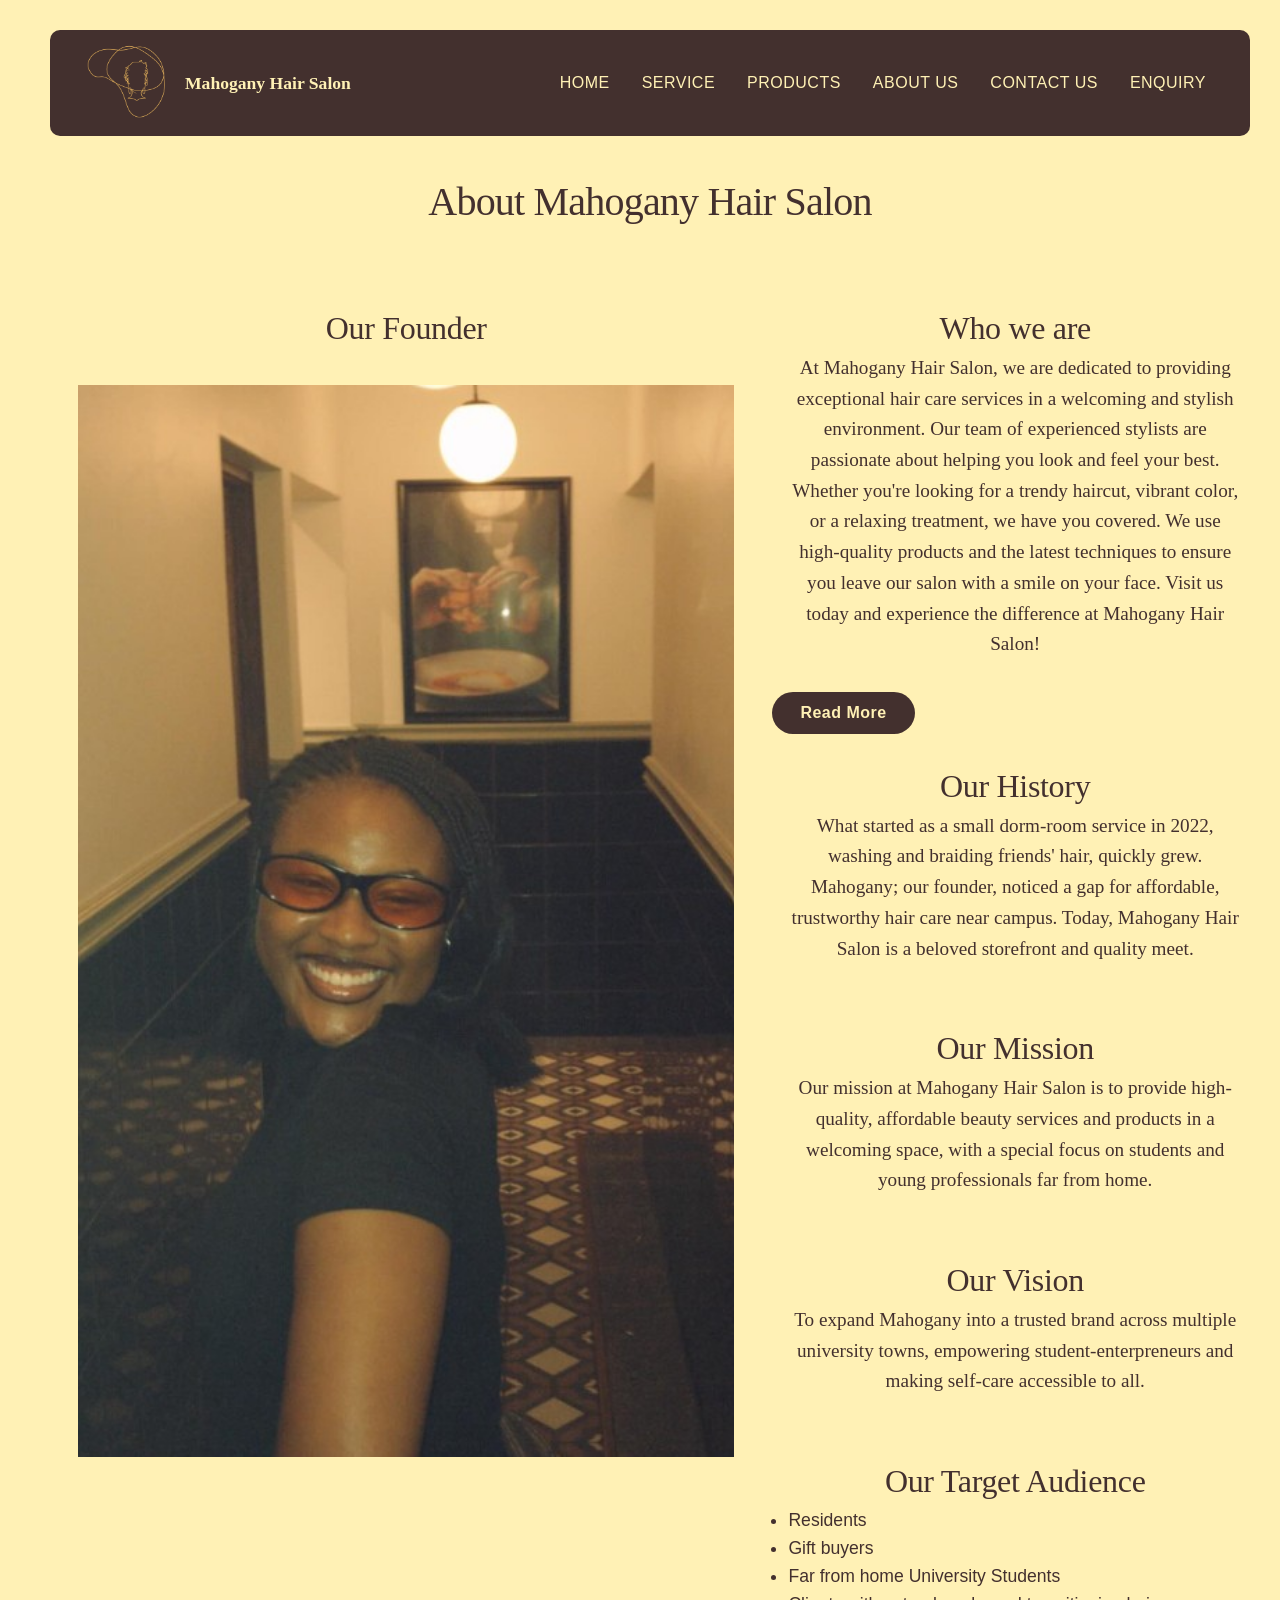
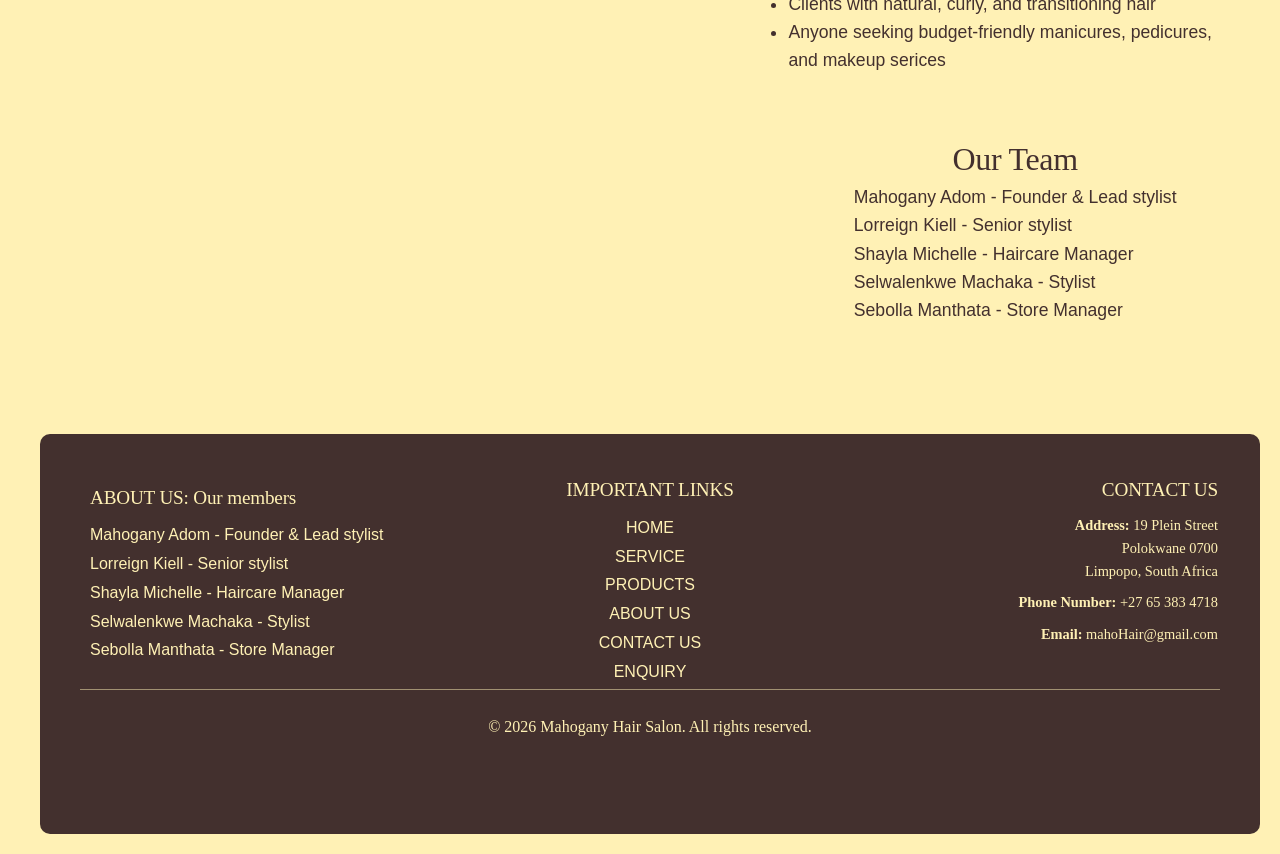
==== commit 00b1271e: "fixed the header of all pages" ====
--- a/Pages/about_us.html
+++ b/Pages/about_us.html
@@ -11,31 +11,24 @@
 
 <body>
     <header>
-        <table width="100%">
+ 
             <!--Adding the business logo and name-->
-            <tr>
-                <td align="left">
+ 
                     <div id="logo">
                         <img id="logo-image" src="../Assets/Images/newer_logo.png" alt="Mahogany Hair Salon"
                             width="100px" height="80px">
                         <strong id="logo-name">Mahogany Hair Salon</strong>
                     </div>
-                </td>
-                <td align="right">
+
                     <!--Adding the navigation links to about us page-->
                     <div class="nav-links">
-                        <a href="../index.html"><i class="">HOME</a>
-                        <a href="./service.html"><i class=""></i>SERVICE</a>
-                        <a href="./products.html"><i class=""></i>PRODUCTS</a>
-                        <a href="./about_us.html" class="active"><i class=""></i>ABOUT US</a>
-                        <a href="./contact_us.html"><i class=""></i>CONTACT US</a>
-                        <a href="./enquiry.html"><i class=""></i>ENQUIRY</a>
+                        <a href="../index.html">HOME</a>
+                        <a href="./service.html">SERVICE</a>
+                        <a href="./products.html">PRODUCTS</a>
+                        <a href="./about_us.html">ABOUT US</a>
+                        <a href="./contact_us.html">CONTACT US</a>
+                        <a href="./enquiry.html">ENQUIRY</a>
                     </div>
-
-                </td>
-            </tr>
-
-        </table>
 
     </header>
     <main>
--- a/Assets/css/style.css
+++ b/Assets/css/style.css
@@ -47,10 +47,13 @@
   display: flex;
   flex-direction: row;
   align-items: center;
-  justify-content: space-between;
-  gap: 2rem;
+  justify-content:space-between;
   background: #43302e;
-  padding: 0.5rem 1rem;
+  padding: 0.5rem 2rem;
+  position: sticky;
+  top: 0;
+  z-index: 100;
+  margin: 10px;
 }
 
 #logo {
@@ -58,6 +61,7 @@
   align-items: center;
   border-radius: 10px;
   padding: 5px;
+  gap: 0.5rem;
 }
 
 #logo-image {
@@ -92,6 +96,7 @@
 .nav-links {
   display: flex;
   flex-direction: row;
+  gap: 0.5rem;
   align-items: center;
 }
 
@@ -105,7 +110,7 @@
   text-decoration: none;
   font-size: 1rem;
   font-weight: 500;
-  padding: 0.5px 6px;
+  padding: 8px 12px;
   border-radius: 25px;
   transition: all 0.3s ease;
   letter-spacing: 0.5px;
@@ -117,57 +122,12 @@
   border-bottom: 2px solid #c1dbe8;
 }
 
-nav a.active{
-  color: var(--pastel-blue);
-  background-color: var(--dark-brown);
-  border-bottom: 2px solid var(--pastel-blue);
-}
-
-/*Search box*/
-.search-box {
-  position: relative;
-  width: 70px;
-  height: 70px;
-  background: #fff1b5;
-  border-radius: 50px;
-  overflow: hidden;
-  transition: 0.5s;
-  box-shadow: 0 5px 15px rgba(67, 48, 46, 0.3);
-}
-
-.search-box:hover {
-  width: 350px;
-}
-
-.search-box input {
-  position: absolute;
-  width: 100%;
-  height: 100%;
-  border: none;
-  padding: 0 70px 0 25px;
-  font-size: 1rem;
-  background: #43302e;
-  outline: none;
-}
-.search-box input::placeholder {
-  color: #fff1b5;
-}
-
-.search-icon {
-  position: absolute;
-  right: 0;
-  top: 0;
-  width: 70px;
-  height: 70px;
-  display: flex;
-  justify-content: center;
-  align-items: center;
-  color: #43302e;
-  font-size: 1.3rem;
-}
-search-icon:hover {
+nav a.active {
   color: #c1dbe8;
-}
+  background-color: #43302e;
+  border-bottom: 2px solid #c1dbe8;
+}
+
 /* Welcome message */
 .hero {
   color: #43302e;
@@ -198,7 +158,7 @@
   font-weight: 200;
 }
 
-/*Button*/
+/* Button */
 .btn {
   display: inline-block;
   background: #43302e;
@@ -216,7 +176,7 @@
   letter-spacing: 0.5px;
 }
 
-/*Hover effet*/
+/* Hover effect */
 .btn:hover {
   background: #c1dbe8;
   color: #43302e;
@@ -224,19 +184,19 @@
   box-shadow: 0 5px 15px rgba(67, 48, 46, 0.3);
 }
 
-/*Focus effect*/
+/* Focus effect */
 .btn:focus {
   outline: 2px solid #c1dbe8;
   outline-offset: 2px;
 }
 
-/*Active effect*/
+/* Active effect */
 .btn:active {
   transform: translateY(1px);
   box-shadow: 0 2px 5px rgba(67, 48, 46, 0.2);
 }
 
-/*Secondary button style*/
+/* Secondary button style */
 .btn-secondary {
   background: transparent;
   color: #43302e;
@@ -247,11 +207,6 @@
   background: #43302e;
   color: #fff1b5;
   border: 2px solid #43302e;
-}
-
-.btn:disabled {
-  opacity: 0.5;
-  cursor: not-allowed;
 }
 
 /* Footer */
@@ -334,26 +289,17 @@
   border-bottom: 2px solid #c1dbe8;
 }
 
-/* Responsive Footer */
-@media (max-width: 1024px) {
-  .footer-container {
-    grid-template-columns: repeat(2, 1fr);
-  }
-}
-
-@media (max-width: 768px) {
-  .footer-container {
-    grid-template-columns: 1fr;
-    text-align: center;
-  }
-
-  .footer-section h2 {
-    display: block;
-    text-align: center;
-  }
-}
-
-/*Tablet Breakpoint*/
+/* Images */
+img {
+  max-width: 100%;
+  height: auto;
+}
+
+/* ============================================
+   RESPONSIVE MEDIA QUERIES
+   ============================================ */
+
+/* Tablet Breakpoint */
 @media screen and (max-width: 1023px) and (min-width: 768px) {
   h1 {
     font-size: 2rem;
@@ -367,13 +313,14 @@
     font-size: 0.95rem;
   }
 
-  /*Footer - 2 column on tablet*/
+  /* Footer - 2 columns on tablet */
   .footer-container {
-    grid-template-columns: repeat(2, 1rf);
+    display: grid;
+    grid-template-columns: repeat(2, 1fr);
     gap: 1.5rem;
   }
 
-  /*Navigation remains horizontal on tablet*/
+  /* Navigation remains horizontal on tablet */
   .nav-links {
     gap: 0.3rem;
   }
@@ -384,8 +331,9 @@
   }
 }
 
-/*Mobile Breakpoint*/
+/* Mobile Breakpoint */
 @media screen and (max-width: 767px) {
+  
   h1 {
     font-size: 1.75rem;
   }
@@ -396,13 +344,29 @@
 
   body {
     font-size: 0.9rem;
+    margin-left: 10px;
+    padding: 10px;
   }
 
   .hero p {
     font-size: 0.95rem;
   }
 
-  /*Navigation - stack vertically on mobile*/
+  /* Navigation - stack vertically on mobile */
+  table, 
+  tbody, 
+  tr, 
+  td{
+    display: block;
+    width: 100%;
+  }
+
+  td{
+    text-align: center;
+    margin-bottom: 1.5rem;
+    padding: 10px;
+  }
+
   header {
     flex-direction: column;
     padding: 1rem;
@@ -420,21 +384,59 @@
     display: block;
     padding: 10px;
     width: 100%;
+    white-space: normal;
   }
 
   #logo {
     justify-content: center;
   }
 
-  .logo-name {
+  #logo-name {
     font-size: 1rem;
     transition: all 2s ease;
   }
 
-  .logo-image {
+  #logo-image {
     width: 60px;
     height: 60px;
-    filter: drop-shadow(0 0 5px #FFF1B5(67, 48, 46, 0.5));
+    filter: drop-shadow(0 0 5px rgba(67, 48, 46, 0.5));
     transition: all 2s ease;
   }
-}
+
+  /* Footer: Single column on mobile - STACKED VERTICALLY */
+  .footer-container {
+    grid-template-columns: 1fr;
+    gap: 1.5rem;
+  }
+
+  .footer-section {
+    text-align: center;
+  }
+
+  .footer-section h2 {
+    display: block;
+    text-align: center;
+  }
+
+  .footer-section ul {
+    text-align: center;
+  }
+
+  .footer-section ul li {
+    white-space: normal;
+  }
+
+  /* Tables stack on mobile */
+  table {
+    width: 100%;
+    border-collapse: collapse;
+    display: block;
+  }
+
+  td {
+    text-align: center;
+    margin-bottom: 1rem;
+    display: block;
+    width: 100%;
+  }
+}
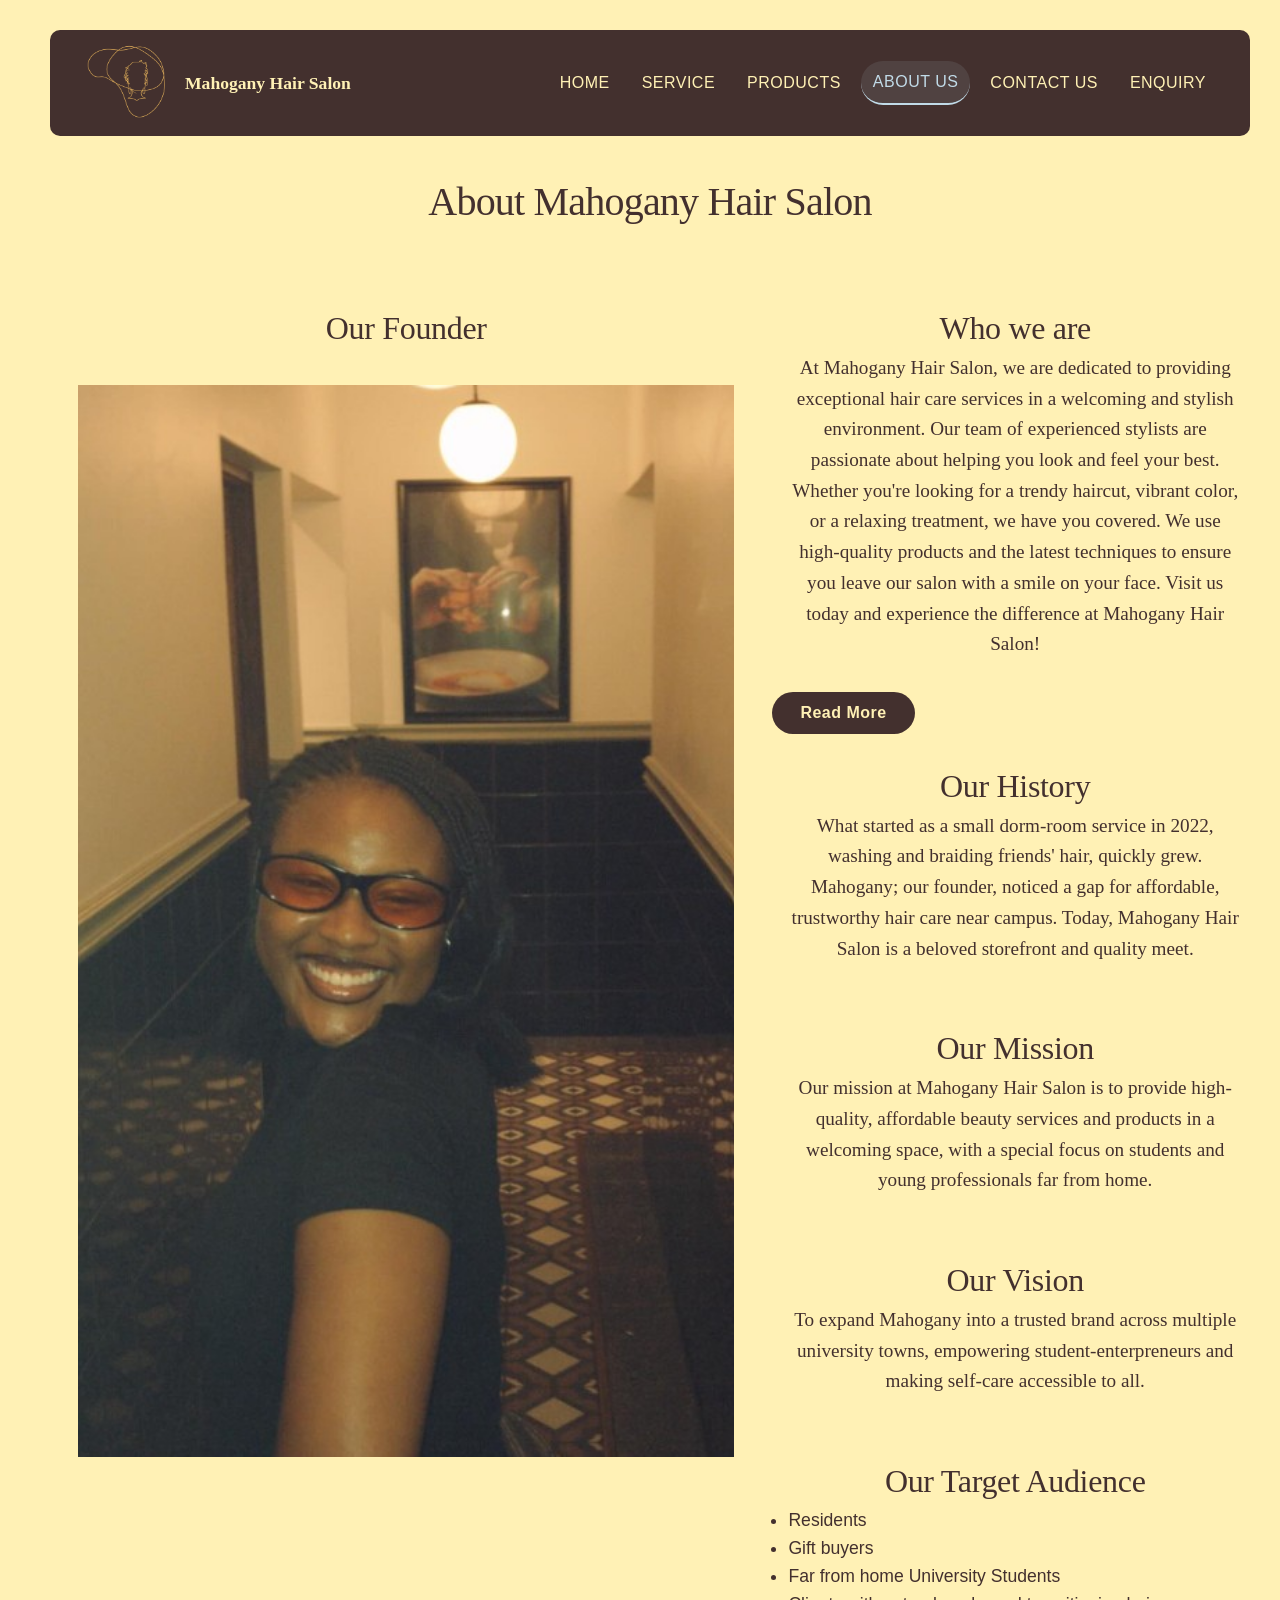
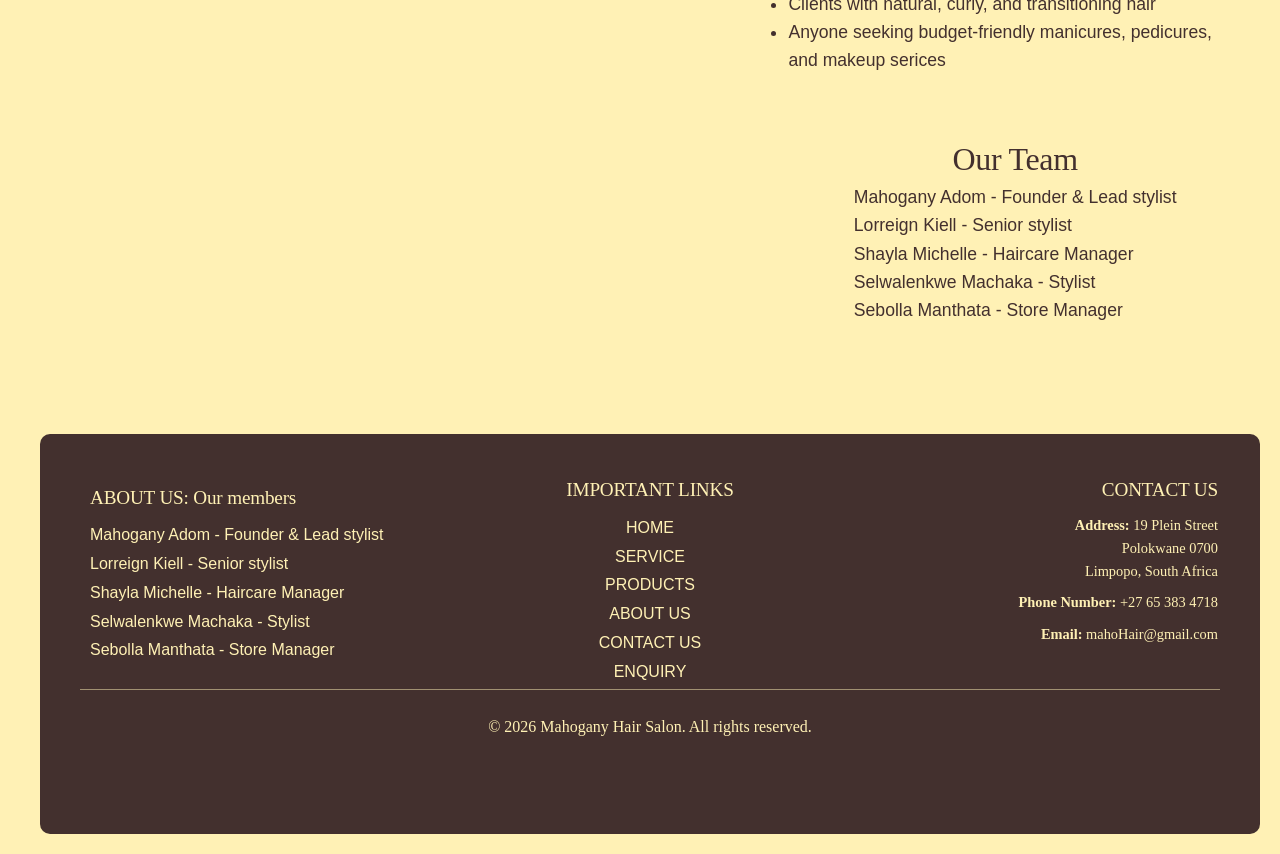
==== commit 6a4403a0: "edited enquiry form" ====
--- a/Pages/about_us.html
+++ b/Pages/about_us.html
@@ -25,7 +25,7 @@
                         <a href="../index.html">HOME</a>
                         <a href="./service.html">SERVICE</a>
                         <a href="./products.html">PRODUCTS</a>
-                        <a href="./about_us.html">ABOUT US</a>
+                        <a href="./about_us.html" class="active">ABOUT US</a>
                         <a href="./contact_us.html">CONTACT US</a>
                         <a href="./enquiry.html">ENQUIRY</a>
                     </div>
--- a/Assets/css/style.css
+++ b/Assets/css/style.css
@@ -122,10 +122,10 @@
   border-bottom: 2px solid #c1dbe8;
 }
 
-nav a.active {
+.nav-links a.active {
   color: #c1dbe8;
-  background-color: #43302e;
-  border-bottom: 2px solid #c1dbe8;
+  border-bottom: 2px solid #C1DBE8;
+  background-color: rgba(193, 219, 232, 0.1);
 }
 
 /* Welcome message */
@@ -209,6 +209,80 @@
   border: 2px solid #43302e;
 }
 
+.enquiry-form{
+  max-width: 600px;
+  margin: 0 auto;
+  background: #44302e;
+  padding: 2rem;
+  border-radius: 20px;
+  box-shadow: 0 5px 20px rgba(67, 48, 46, 0.1);
+}
+
+.form-group{
+  margin-bottom: 1.5rem;
+  text-align: left;
+}
+
+.form-group label{
+  display: block;
+  font-family: "Playfair Display", serif;
+  font-weight: 600;
+  color: #FFF1B5;
+  margin-bottom: 0.5rem;
+}
+
+.form-group input, 
+.form-group select, 
+.form-group textarea{
+  width: 100%;
+  padding: 12px 15px;
+  border: 2px solid #43302e;
+  border-radius: 10px;
+  font-size: 1rem;
+  font-family: "Poppins", sans-serif;
+  background: #FFF1B5;
+  transition: all 0.3s ease;
+}
+
+.form-group input:hover,
+.form-group select:hover,
+.form-group textarea:hover{
+  border-color:#C1DBE8;
+}
+
+.form-group textarea{
+  resize: vertical;
+  min-height: 120px;
+}
+
+/*two columns layout*/
+.form-row{
+  display: grid;
+  grid-template-columns: 1fr 1fr;
+  gap: 1rem; 
+}
+
+/*Submit button*/
+.submit-btn{
+  background: #FFF1B5;
+  font-family: "Playfair Display", serif;
+  font-size: 1rem;
+  font-weight: 600;
+  padding: 12px 28px;
+  border: none;
+  border-radius: 30px;
+  cursor: pointer;
+  width: 100%;
+  transition: all 0.3s ease;
+}
+
+.submit-btn:hover{
+  background: #C1DBE8;
+  color: #43302e;
+  transform: translateY(-2px);
+  box-shadow: 0 5px 15px rgba(67, 48, 46, 0.3);
+}
+
 /* Footer */
 .footer {
   border-radius: 10px;
@@ -295,9 +369,7 @@
   height: auto;
 }
 
-/* ============================================
-   RESPONSIVE MEDIA QUERIES
-   ============================================ */
+/*RESPONSIVE MEDIA QUERIES*/
 
 /* Tablet Breakpoint */
 @media screen and (max-width: 1023px) and (min-width: 768px) {
@@ -439,4 +511,17 @@
     display: block;
     width: 100%;
   }
+}
+
+/*Responsive Enquiry*/
+@media (max-width: 768px){
+  .form-row{
+    grid-template-columns: 1fr;
+    gap: 0;
+  }
+
+  .enquiry-form{
+    padding: 1.5rem;
+    margin: 0 1rem;
+  }
 }
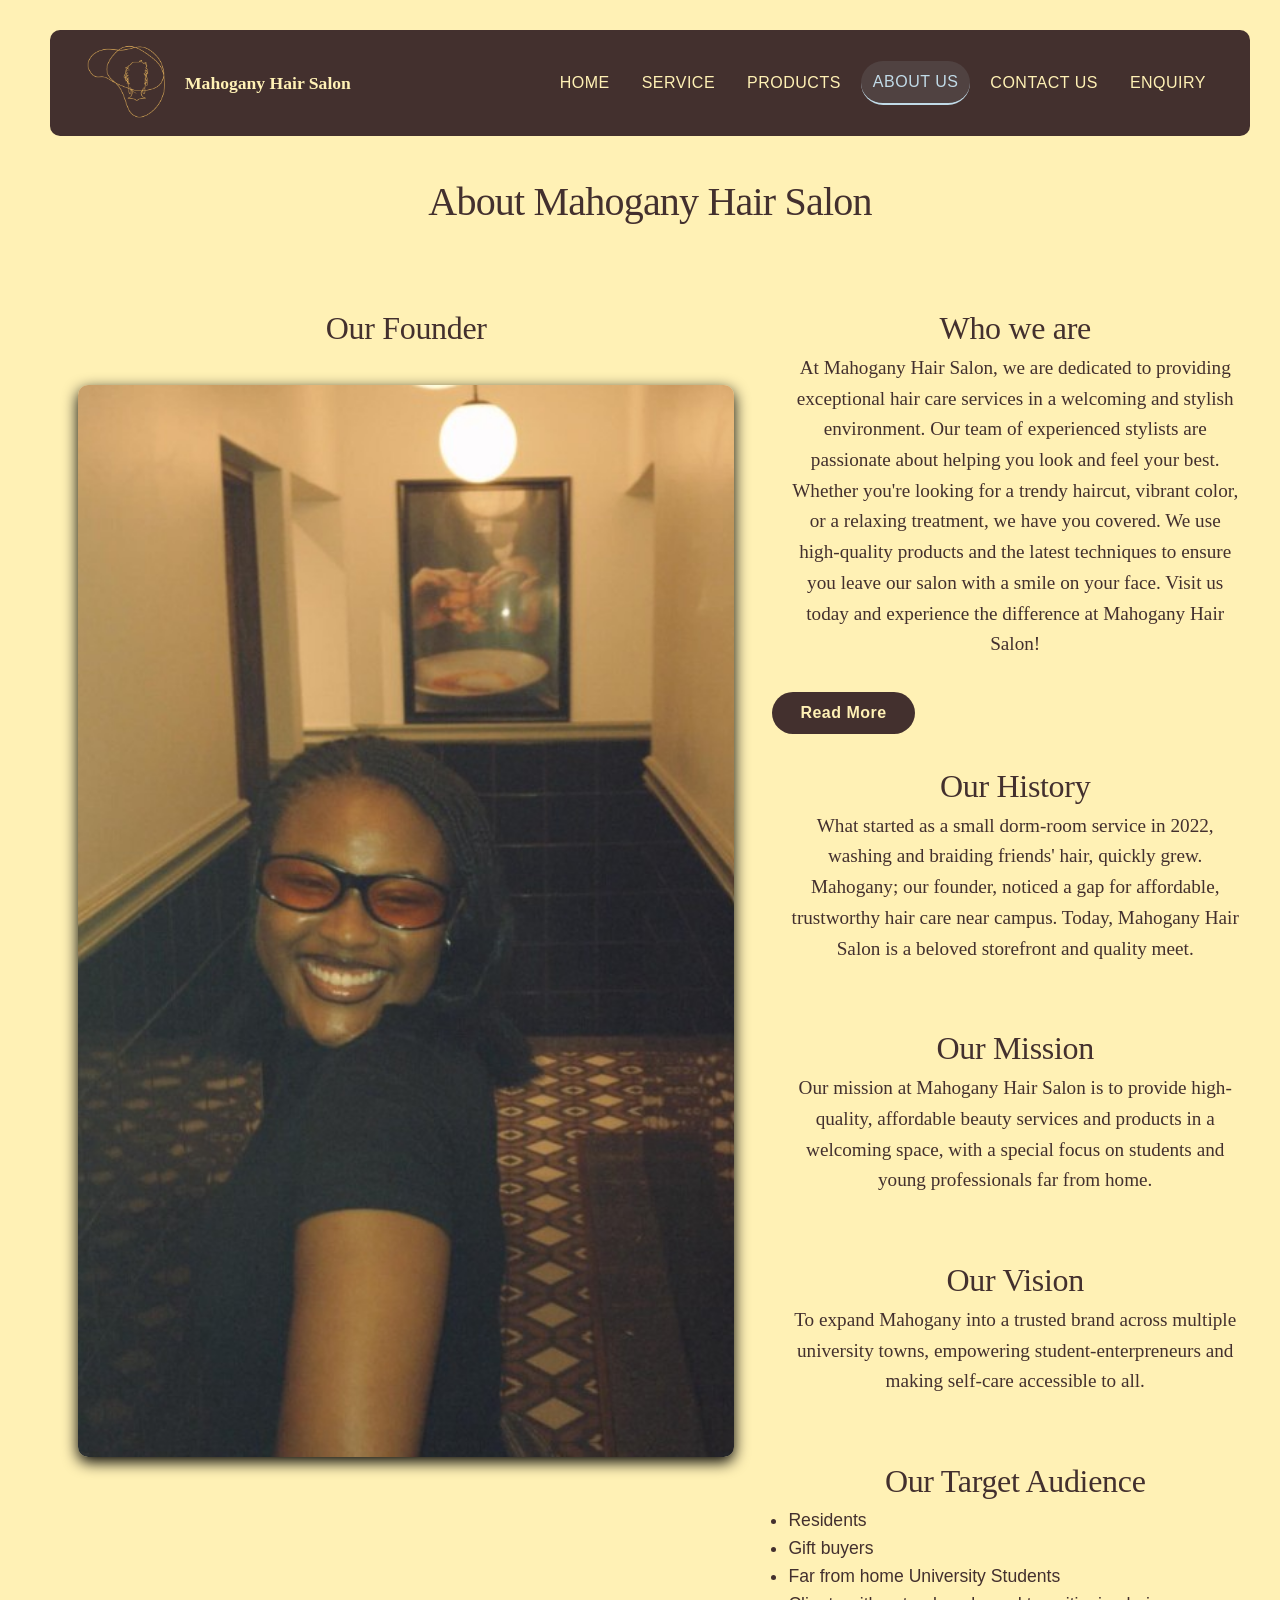
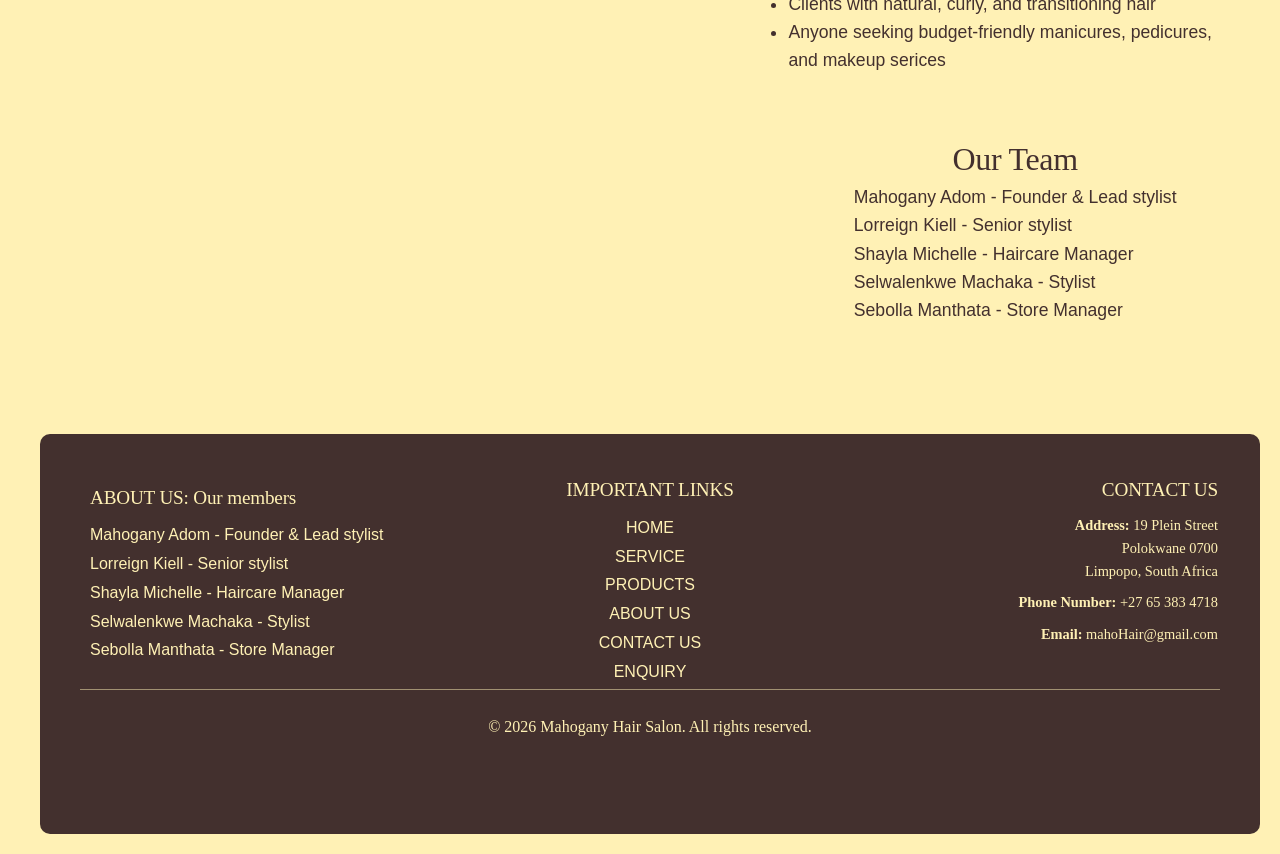
==== commit 5570fac4: "changed the  styling for the prices and created buttons for them" ====
--- a/Pages/about_us.html
+++ b/Pages/about_us.html
@@ -45,7 +45,7 @@
                     <div class="hero">
                         <h2 align="center">Our Founder</h2>
                     </div>
-                    <img src="../Assets/Images/hero_image_about_us.jpg" alt="founder-picture" width="90%">
+                    <img class="products-img" src="../Assets/Images/hero_image_about_us.jpg" alt="founder-picture" width="90%">
                 </td>
 
                 <td valign="top" width="60%">
--- a/Assets/css/style.css
+++ b/Assets/css/style.css
@@ -15,6 +15,21 @@
   color: #43302e;
 }
 
+.font{
+  font-weight:bold;
+}
+
+.products-img {
+  box-shadow: 0 5px 15px black;
+  border-radius: 10px;
+  transition: all 0.9s ease;
+}
+.products-img:hover {
+  transform: scale(1.05);
+  box-shadow: 0 5px 15px rgba(218, 165, 32, 1);
+
+}
+
 h1 {
   font-family: "Playfair Display", serif;
   font-size: 2.5rem;
@@ -47,7 +62,7 @@
   display: flex;
   flex-direction: row;
   align-items: center;
-  justify-content:space-between;
+  justify-content: space-between;
   background: #43302e;
   padding: 0.5rem 2rem;
   position: sticky;
@@ -124,7 +139,7 @@
 
 .nav-links a.active {
   color: #c1dbe8;
-  border-bottom: 2px solid #C1DBE8;
+  border-bottom: 2px solid #c1dbe8;
   background-color: rgba(193, 219, 232, 0.1);
 }
 
@@ -209,7 +224,44 @@
   border: 2px solid #43302e;
 }
 
-.enquiry-form{
+.btn-prod{
+display: inline-block;
+background: #43302e;
+color:#fff1b5;
+font-family: "Poppins", sans-serif;
+font-size: 0.9rem;
+font-weight: 100;
+padding: 6px 6px;
+border: none;
+border-radius: 30px;
+cursor:pointer;
+text-decoration: none;
+text-align: center;
+transition: all 0.3s ease;
+letter-spacing: 0.7px;
+
+}
+
+.btn-prod:hover{
+  background: #c1dbe8;
+  color: #43302e;
+  font-size: 0.9rem;
+  font-weight: 100;
+  transform: translateY(-2px);
+  box-shadow: 0 5px 15px rgba(67, 48, 46, 0.3);
+}
+
+.btn-prod:focus{
+  outline: 2px solid #c1dbe8;
+  outline-offset: 2px;
+}
+
+.btn-prod:active {
+  transform: translateY(1px);
+  box-shadow: 0 2px 5px rgba(67, 48, 46, 0.2);
+}
+
+.enquiry-form {
   max-width: 600px;
   margin: 0 auto;
   background: #44302e;
@@ -218,53 +270,53 @@
   box-shadow: 0 5px 20px rgba(67, 48, 46, 0.1);
 }
 
-.form-group{
+.form-group {
   margin-bottom: 1.5rem;
   text-align: left;
 }
 
-.form-group label{
+.form-group label {
   display: block;
   font-family: "Playfair Display", serif;
   font-weight: 600;
-  color: #FFF1B5;
+  color: #fff1b5;
   margin-bottom: 0.5rem;
 }
 
-.form-group input, 
-.form-group select, 
-.form-group textarea{
+.form-group input,
+.form-group select,
+.form-group textarea {
   width: 100%;
   padding: 12px 15px;
   border: 2px solid #43302e;
   border-radius: 10px;
   font-size: 1rem;
   font-family: "Poppins", sans-serif;
-  background: #FFF1B5;
+  background: #fff1b5;
   transition: all 0.3s ease;
 }
 
 .form-group input:hover,
 .form-group select:hover,
-.form-group textarea:hover{
-  border-color:#C1DBE8;
-}
-
-.form-group textarea{
+.form-group textarea:hover {
+  border-color: #c1dbe8;
+}
+
+.form-group textarea {
   resize: vertical;
   min-height: 120px;
 }
 
 /*two columns layout*/
-.form-row{
+.form-row {
   display: grid;
   grid-template-columns: 1fr 1fr;
-  gap: 1rem; 
+  gap: 1rem;
 }
 
 /*Submit button*/
-.submit-btn{
-  background: #FFF1B5;
+.submit-btn {
+  background: #fff1b5;
   font-family: "Playfair Display", serif;
   font-size: 1rem;
   font-weight: 600;
@@ -276,8 +328,8 @@
   transition: all 0.3s ease;
 }
 
-.submit-btn:hover{
-  background: #C1DBE8;
+.submit-btn:hover {
+  background: #c1dbe8;
   color: #43302e;
   transform: translateY(-2px);
   box-shadow: 0 5px 15px rgba(67, 48, 46, 0.3);
@@ -364,9 +416,16 @@
 }
 
 /* Images */
-img {
+.img-hero {
   max-width: 100%;
   height: auto;
+  transition: all 0.9s ease;
+}
+
+.img-hero:hover{
+  transform: scale(1.05);
+  border-radius: 10px;
+  box-shadow: 0 5px 15px rgba(24, 18, 6, 0.903);
 }
 
 /*RESPONSIVE MEDIA QUERIES*/
@@ -405,7 +464,6 @@
 
 /* Mobile Breakpoint */
 @media screen and (max-width: 767px) {
-  
   h1 {
     font-size: 1.75rem;
   }
@@ -425,15 +483,15 @@
   }
 
   /* Navigation - stack vertically on mobile */
-  table, 
-  tbody, 
-  tr, 
-  td{
+  table,
+  tbody,
+  tr,
+  td {
     display: block;
     width: 100%;
   }
 
-  td{
+  td {
     text-align: center;
     margin-bottom: 1.5rem;
     padding: 10px;
@@ -446,16 +504,19 @@
   }
 
   .nav-links {
-    flex-direction: column;
+    flex-direction: row;
+    flex-wrap: wrap;
+    display: grid;
+    grid-template-columns: repeat(3, 1fr);
     gap: 0.5rem;
     width: 100%;
     text-align: center;
   }
 
   .nav-links a {
-    display: block;
+    display: inline-block;
     padding: 10px;
-    width: 100%;
+    width: auto;
     white-space: normal;
   }
 
@@ -514,14 +575,14 @@
 }
 
 /*Responsive Enquiry*/
-@media (max-width: 768px){
-  .form-row{
+@media (max-width: 768px) {
+  .form-row {
     grid-template-columns: 1fr;
     gap: 0;
   }
 
-  .enquiry-form{
+  .enquiry-form {
     padding: 1.5rem;
     margin: 0 1rem;
   }
-}+}
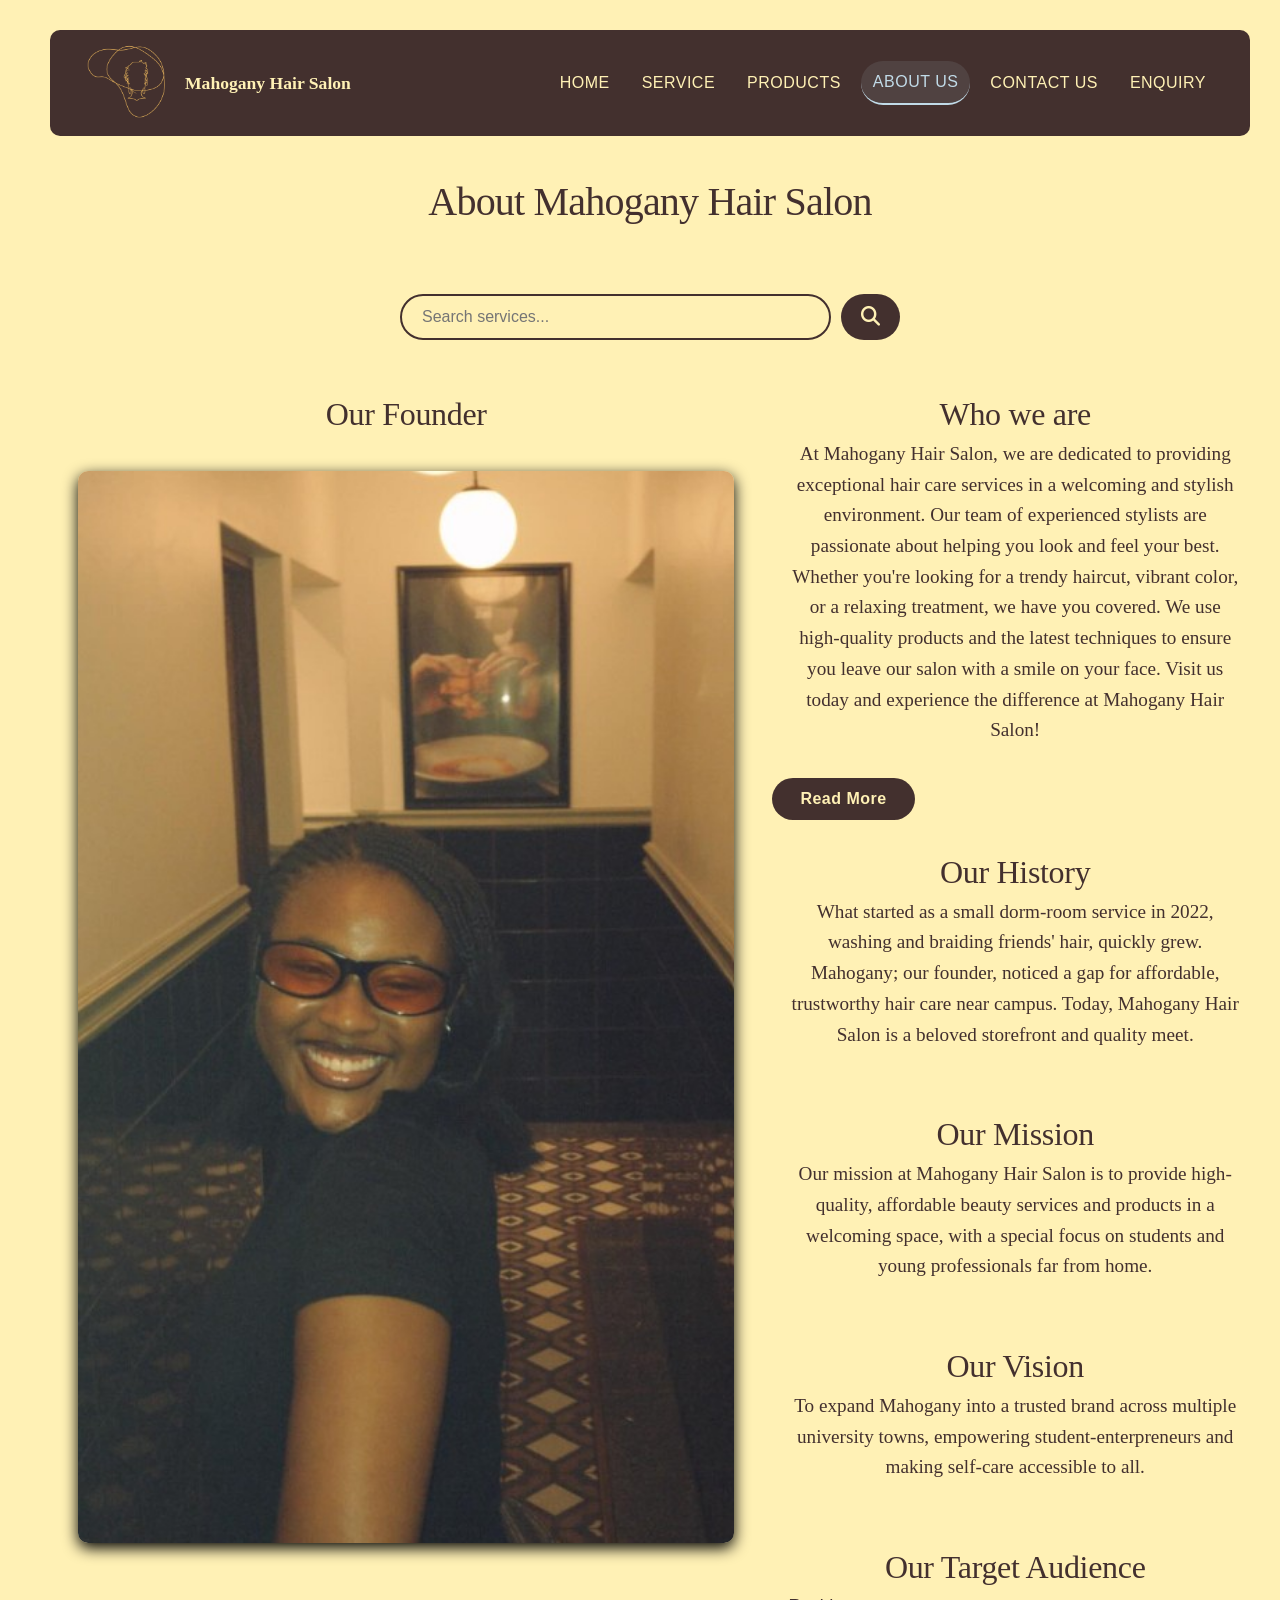
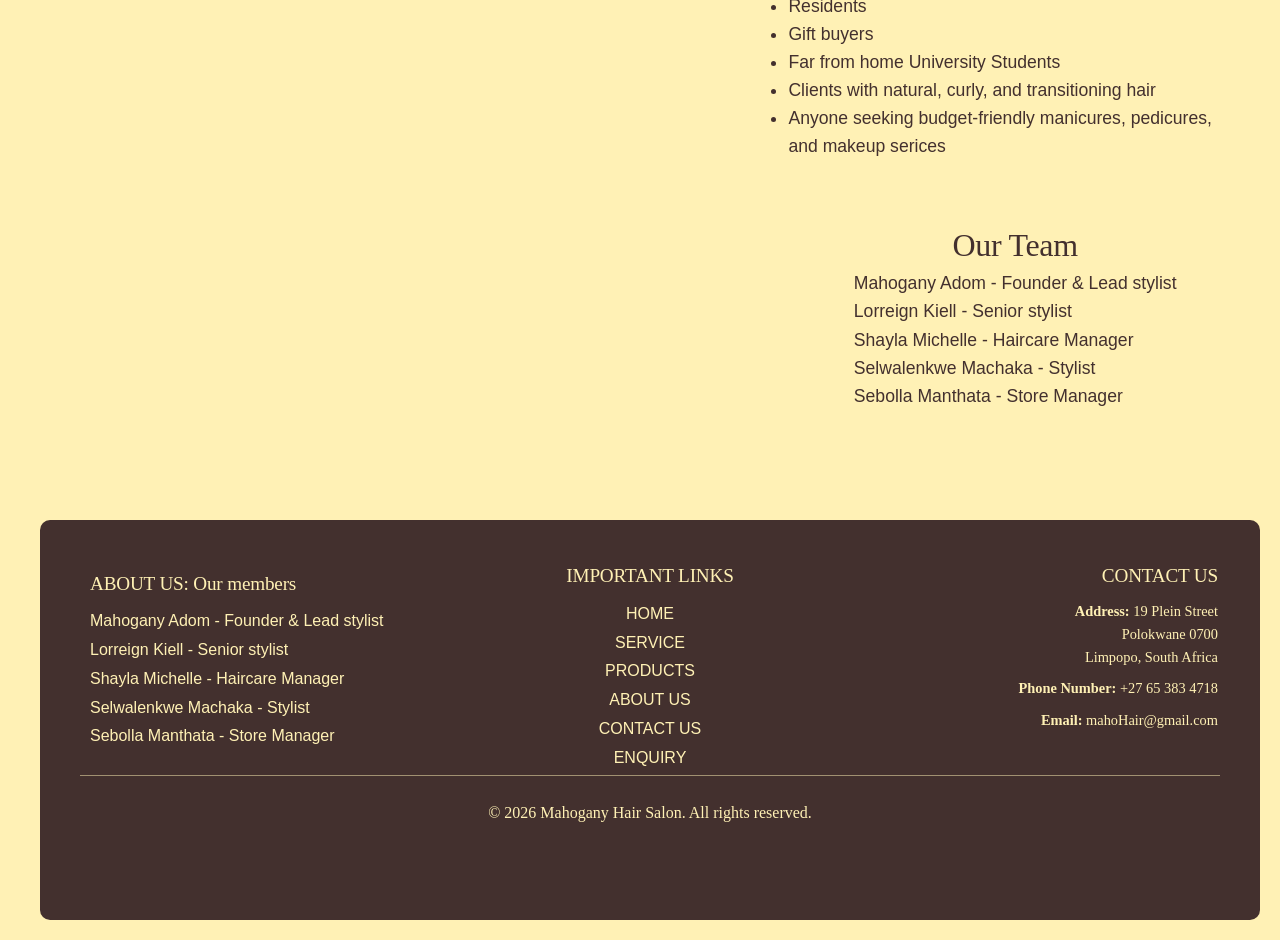
==== commit ec8724ad: "sixth commit" ====
--- a/Pages/about_us.html
+++ b/Pages/about_us.html
@@ -4,7 +4,9 @@
 <head>
     <meta charset="UTF-8">
     <meta name="viewport" content="width=device-width, initial-scale=1.0">
-    <title>Document</title>
+    <title>Mahogany Hair Salon - About Us | Our Story & Team</title>
+<meta name="description" content="Learn about Mahogany Hair Salon's story, mission, vision, and meet our talented team of stylists.">
+<meta name="keywords" content="about us, hair salon team, Mahogany Hair Salon, Polokwane, stylists">
     <link href="https://cdnjs.cloudflare.com/ajax/libs/font-awesome/6.4.0/css/all.min.css" rel="stylesheet" />
     <link rel="stylesheet" href="../Assets/css/style.css">
 </head>
@@ -20,8 +22,18 @@
                         <strong id="logo-name">Mahogany Hair Salon</strong>
                     </div>
 
+                    <button class="hamburger-toggle" id="hamburgerToggle" aria-label="Toggle navigation menu">
+                        <span class="hamburger-icon">
+                            <span></span>
+                            <span></span>
+                            <span></span>
+
+                        </span>
+
+                    </button>
+
                     <!--Adding the navigation links to about us page-->
-                    <div class="nav-links">
+                    <div class="nav-links" id="navLinks">
                         <a href="../index.html">HOME</a>
                         <a href="./service.html">SERVICE</a>
                         <a href="./products.html">PRODUCTS</a>
@@ -170,6 +182,8 @@
         </div>
     </footer>
 
+    <script src="../Assets/js/script.js"></script>
+
 </body>
 
 </html>
--- a/Assets/css/style.css
+++ b/Assets/css/style.css
@@ -15,8 +15,8 @@
   color: #43302e;
 }
 
-.font{
-  font-weight:bold;
+.font {
+  font-weight: bold;
 }
 
 .products-img {
@@ -27,7 +27,6 @@
 .products-img:hover {
   transform: scale(1.05);
   box-shadow: 0 5px 15px rgba(218, 165, 32, 1);
-
 }
 
 h1 {
@@ -116,11 +115,6 @@
 }
 
 .nav-links a {
-  gap: 0.1px;
-  list-style: none;
-}
-
-.nav-links a {
   color: #fff1b5;
   text-decoration: none;
   font-size: 1rem;
@@ -141,6 +135,54 @@
   color: #c1dbe8;
   border-bottom: 2px solid #c1dbe8;
   background-color: rgba(193, 219, 232, 0.1);
+}
+
+/*HAMBURGER MENU STYLES*/
+/*Hamburger Toggle Button*/
+.hamburger-toggle {
+  display: none;
+  background: transparent;
+  border: 2px solid #fff1b5;
+  border-radius: 5px;
+  padding: 8px 12px;
+  cursor: pointer;
+  transition: all 0.3s ease;
+  z-index: 100;
+}
+
+.hamburger-toggle:hover {
+  background: rgba(255, 241, 181, 0.1);
+  border-color: #c1dbe8;
+}
+
+/*Hamburger Icon - Three lines*/
+.hamburger-icon {
+  display: flex;
+  flex-direction: column;
+  gap: 5px;
+  width: 25px;
+}
+
+.hamburger-icon span {
+  display: block;
+  height: 3px;
+  width: 100%;
+  background: #fff1b5;
+  border-radius: 3px;
+  transition: all 0.3s ease;
+}
+
+/*Animation when menu is open (X shape)*/
+.hamburger-toggle.active .hamburger-icon span:nth-child(1) {
+  transform: rotate(45deg) translate(5px, 6px);
+}
+
+.hamburger-toggle.active .hamburger-icon span:nth-child(2) {
+  opacity: 0;
+}
+
+.hamburger-toggle.active .hamburger-icon span:nth-child(3) {
+  transform: rotate(-45deg) translate(5px, -6px);
 }
 
 /* Welcome message */
@@ -224,25 +266,24 @@
   border: 2px solid #43302e;
 }
 
-.btn-prod{
-display: inline-block;
-background: #43302e;
-color:#fff1b5;
-font-family: "Poppins", sans-serif;
-font-size: 0.9rem;
-font-weight: 100;
-padding: 6px 6px;
-border: none;
-border-radius: 30px;
-cursor:pointer;
-text-decoration: none;
-text-align: center;
-transition: all 0.3s ease;
-letter-spacing: 0.7px;
-
-}
-
-.btn-prod:hover{
+.btn-prod {
+  display: inline-block;
+  background: #43302e;
+  color: #fff1b5;
+  font-family: "Poppins", sans-serif;
+  font-size: 0.9rem;
+  font-weight: 100;
+  padding: 6px 6px;
+  border: none;
+  border-radius: 30px;
+  cursor: pointer;
+  text-decoration: none;
+  text-align: center;
+  transition: all 0.3s ease;
+  letter-spacing: 0.7px;
+}
+
+.btn-prod:hover {
   background: #c1dbe8;
   color: #43302e;
   font-size: 0.9rem;
@@ -251,12 +292,12 @@
   box-shadow: 0 5px 15px rgba(67, 48, 46, 0.3);
 }
 
-.btn-prod:focus{
+.btn-prod:focus {
   outline: 2px solid #c1dbe8;
   outline-offset: 2px;
 }
 
-.btn-prod:active {
+.btn:active {
   transform: translateY(1px);
   box-shadow: 0 2px 5px rgba(67, 48, 46, 0.2);
 }
@@ -422,15 +463,33 @@
   transition: all 0.9s ease;
 }
 
-.img-hero:hover{
+.img-hero:hover {
   transform: scale(1.05);
   border-radius: 10px;
   box-shadow: 0 5px 15px rgba(24, 18, 6, 0.903);
 }
 
-/*RESPONSIVE MEDIA QUERIES*/
-
-/* Tablet Breakpoint */
+.services-grid {
+  display: grid;
+  grid-template-columns: 1fr;
+  gap: 1.5rem;
+}
+
+.service-item {
+  display: flex;
+  flex-direction: column;
+  align-items: center;
+  text-align: center;
+}
+
+.service-item img {
+  max-width: 70%;
+  height: auto;
+}
+
+/* RESPONSIVE MEDIA QUERIES */
+
+/* Tablet Breakpoint (768px - 1023px) */
 @media screen and (max-width: 1023px) and (min-width: 768px) {
   h1 {
     font-size: 2rem;
@@ -444,25 +503,70 @@
     font-size: 0.95rem;
   }
 
-  /* Footer - 2 columns on tablet */
+  .hamburger-toggle {
+    display: block;
+  }
+
+  header {
+    display: flex;
+    flex-direction: row;
+    align-items: center;
+    justify-content: space-between;
+    padding: 0.5rem 1.5rem;
+    position: relative;
+    flex-wrap: wrap;
+  }
+
+  .nav-links {
+    display: none;
+    flex-direction: column;
+    position: absolute;
+    top: 100%;
+    left: 0;
+    right: 0;
+    background: #43302e;
+    padding: 1rem 1.5rem;
+    border-radius: 0 0 10px 10px;
+    box-shadow: 0 10px 20px rgba(0, 0, 0, 0.3);
+    gap: 0.5rem;
+    z-index: 99;
+    width: 100%;
+  }
+
+  .nav-links.active {
+    display: flex;
+  }
+
+  .nav-links a {
+    display: block;
+    padding: 12px 15px;
+    width: 100%;
+    text-align: center;
+    border-radius: 8px;
+    transition: all 0.3s ease;
+    font-size: 1rem;
+    border-bottom: none;
+    white-space: normal;
+  }
+
+  .nav-links a:hover {
+    background: rgba(193, 219, 232, 0.1);
+    border-bottom: none;
+  }
+
+  .nav-links a.active {
+    background: rgba(193, 219, 232, 0.2);
+    border-bottom: none;
+  }
+
   .footer-container {
     display: grid;
-    grid-template-columns: repeat(2, 1fr);
+    grid-template-columns: repeat(3, 1fr);
     gap: 1.5rem;
   }
-
-  /* Navigation remains horizontal on tablet */
-  .nav-links {
-    gap: 0.3rem;
-  }
-
-  .nav-links a {
-    padding: 6px 10px;
-    font-size: 0.9rem;
-  }
-}
-
-/* Mobile Breakpoint */
+}
+
+/* Mobile Breakpoint (up to 767px) */
 @media screen and (max-width: 767px) {
   h1 {
     font-size: 1.75rem;
@@ -482,7 +586,84 @@
     font-size: 0.95rem;
   }
 
-  /* Navigation - stack vertically on mobile */
+  .hamburger-toggle {
+    display: block;
+    padding: 6px 10px;
+  }
+
+  .hamburger-icon {
+    width: 20px;
+    gap: 4px;
+  }
+
+  .hamburger-icon span {
+    height: 2px;
+  }
+
+  header {
+    display: flex;
+    flex-direction: row;
+    align-items: center;
+    justify-content: space-between;
+    padding: 0.5rem 1rem;
+    position: relative;
+    flex-wrap: wrap;
+  }
+
+  #logo-name {
+    font-size: 0.8rem;
+  }
+
+  #logo-image {
+    width: 40px;
+    height: 40px;
+  }
+
+  #logo {
+    gap: 0.3rem;
+  }
+
+  .nav-links {
+    display: none;
+    flex-direction: column;
+    position: absolute;
+    top: 100%;
+    left: 0;
+    right: 0;
+    background: #43302e;
+    padding: 1rem;
+    border-radius: 0 0 10px 10px;
+    box-shadow: 0 10px 20px rgba(0, 0, 0, 0.3);
+    gap: 0.3rem;
+    z-index: 99;
+    width: 100%;
+  }
+
+  .nav-links.active {
+    display: flex;
+  }
+
+  .nav-links a {
+    display: block;
+    padding: 10px 12px;
+    width: 100%;
+    text-align: center;
+    border-radius: 8px;
+    font-size: 0.9rem;
+    border-bottom: none;
+    white-space: normal;
+  }
+
+  .nav-links a:hover {
+    background: rgba(193, 219, 232, 0.1);
+    border-bottom: none;
+  }
+
+  .nav-links a.active {
+    background: rgba(193, 219, 232, 0.2);
+    border-bottom: none;
+  }
+
   table,
   tbody,
   tr,
@@ -497,46 +678,23 @@
     padding: 10px;
   }
 
-  header {
+  .services-grid {
+    grid-template-columns: 1fr;
+    gap: 1.5rem;
+  }
+
+  .service-item {
+    display: flex;
     flex-direction: column;
-    padding: 1rem;
-    gap: 1rem;
-  }
-
-  .nav-links {
-    flex-direction: row;
-    flex-wrap: wrap;
-    display: grid;
-    grid-template-columns: repeat(3, 1fr);
-    gap: 0.5rem;
-    width: 100%;
+    align-items: center;
     text-align: center;
   }
 
-  .nav-links a {
-    display: inline-block;
-    padding: 10px;
-    width: auto;
-    white-space: normal;
-  }
-
-  #logo {
-    justify-content: center;
-  }
-
-  #logo-name {
-    font-size: 1rem;
-    transition: all 2s ease;
-  }
-
-  #logo-image {
-    width: 60px;
-    height: 60px;
-    filter: drop-shadow(0 0 5px rgba(67, 48, 46, 0.5));
-    transition: all 2s ease;
-  }
-
-  /* Footer: Single column on mobile - STACKED VERTICALLY */
+  .service-item img {
+    max-width: 70%;
+    height: auto;
+  }
+
   .footer-container {
     grid-template-columns: 1fr;
     gap: 1.5rem;
@@ -559,7 +717,6 @@
     white-space: normal;
   }
 
-  /* Tables stack on mobile */
   table {
     width: 100%;
     border-collapse: collapse;
@@ -574,7 +731,7 @@
   }
 }
 
-/*Responsive Enquiry*/
+/* Responsive Enquiry Form */
 @media (max-width: 768px) {
   .form-row {
     grid-template-columns: 1fr;
@@ -586,3 +743,20 @@
     margin: 0 1rem;
   }
 }
+
+/* Large Screens - Hide hamburger */
+@media screen and (min-width: 1024px) {
+  .hamburger-toggle {
+    display: none !important;
+  }
+
+  .nav-links {
+    display: flex !important;
+    flex-direction: row;
+    position: static;
+    background: transparent;
+    padding: 0;
+    box-shadow: none;
+    width: auto;
+  }
+}
